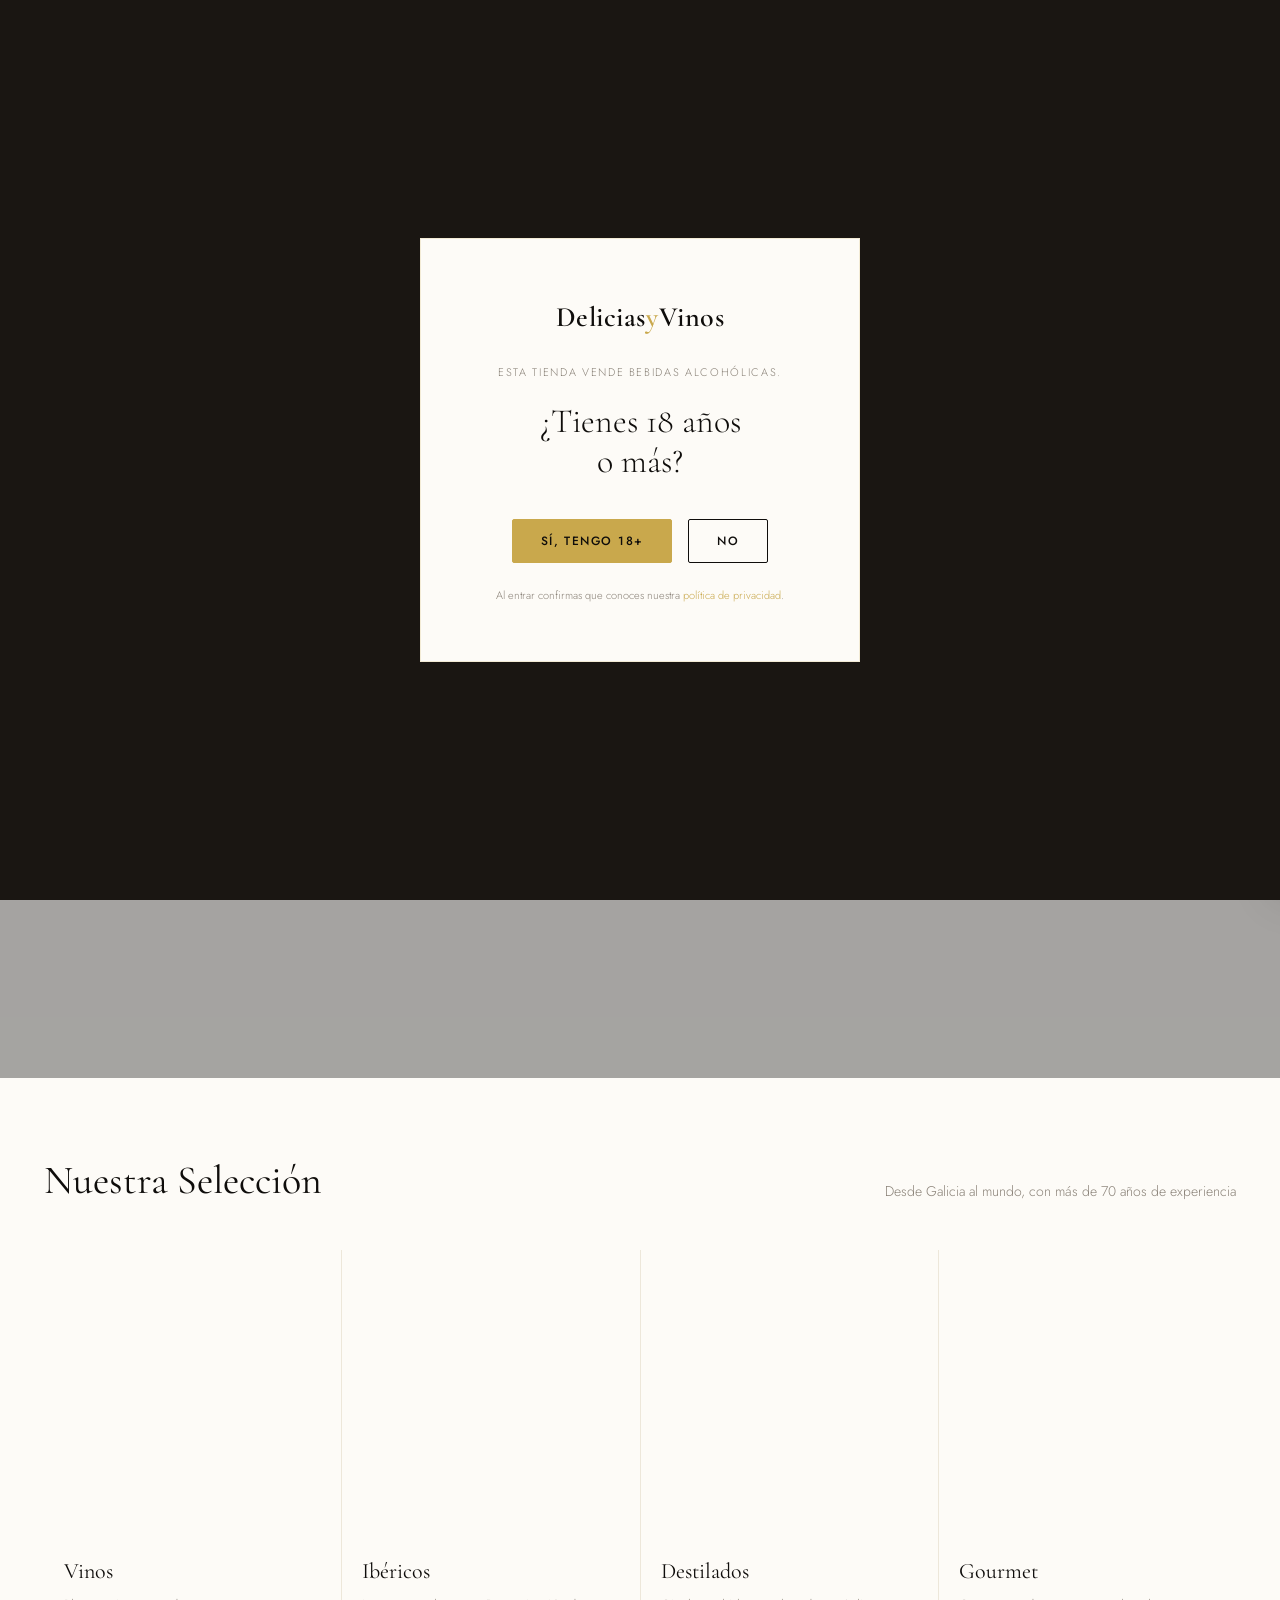
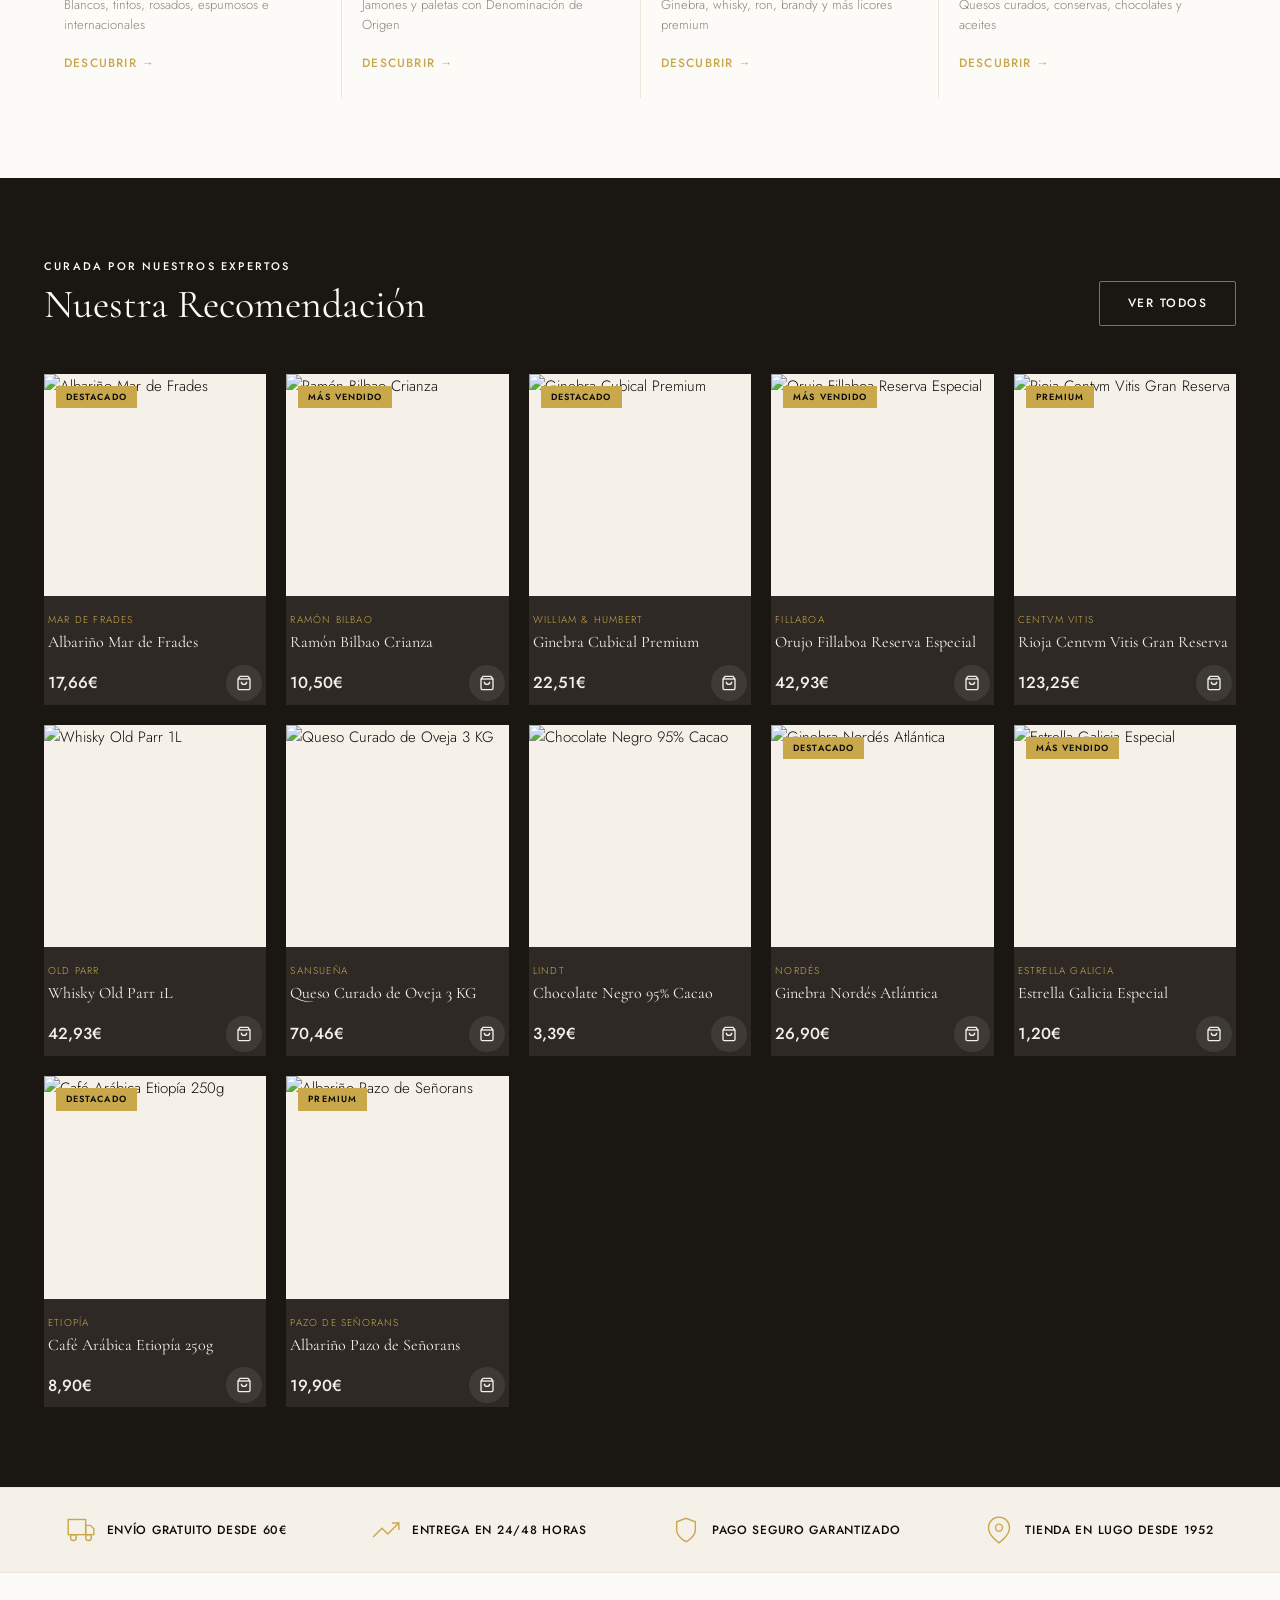
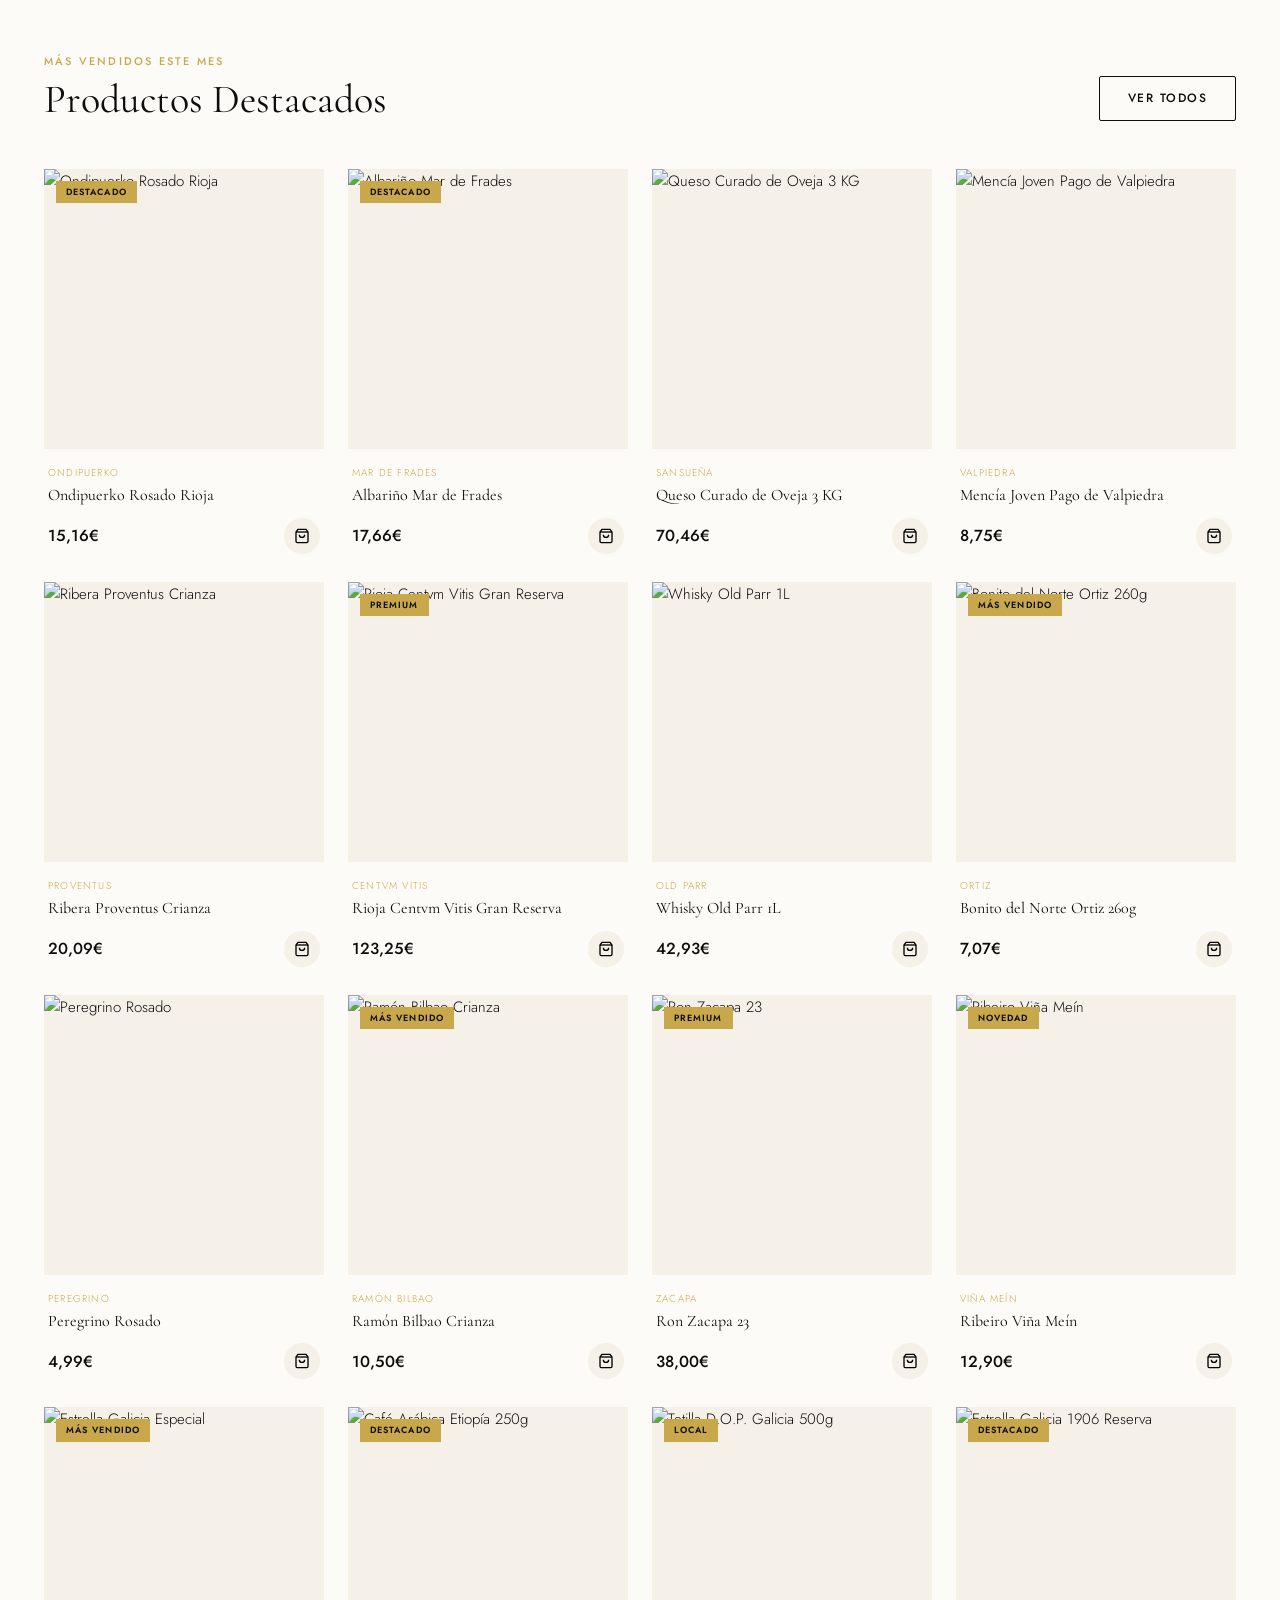
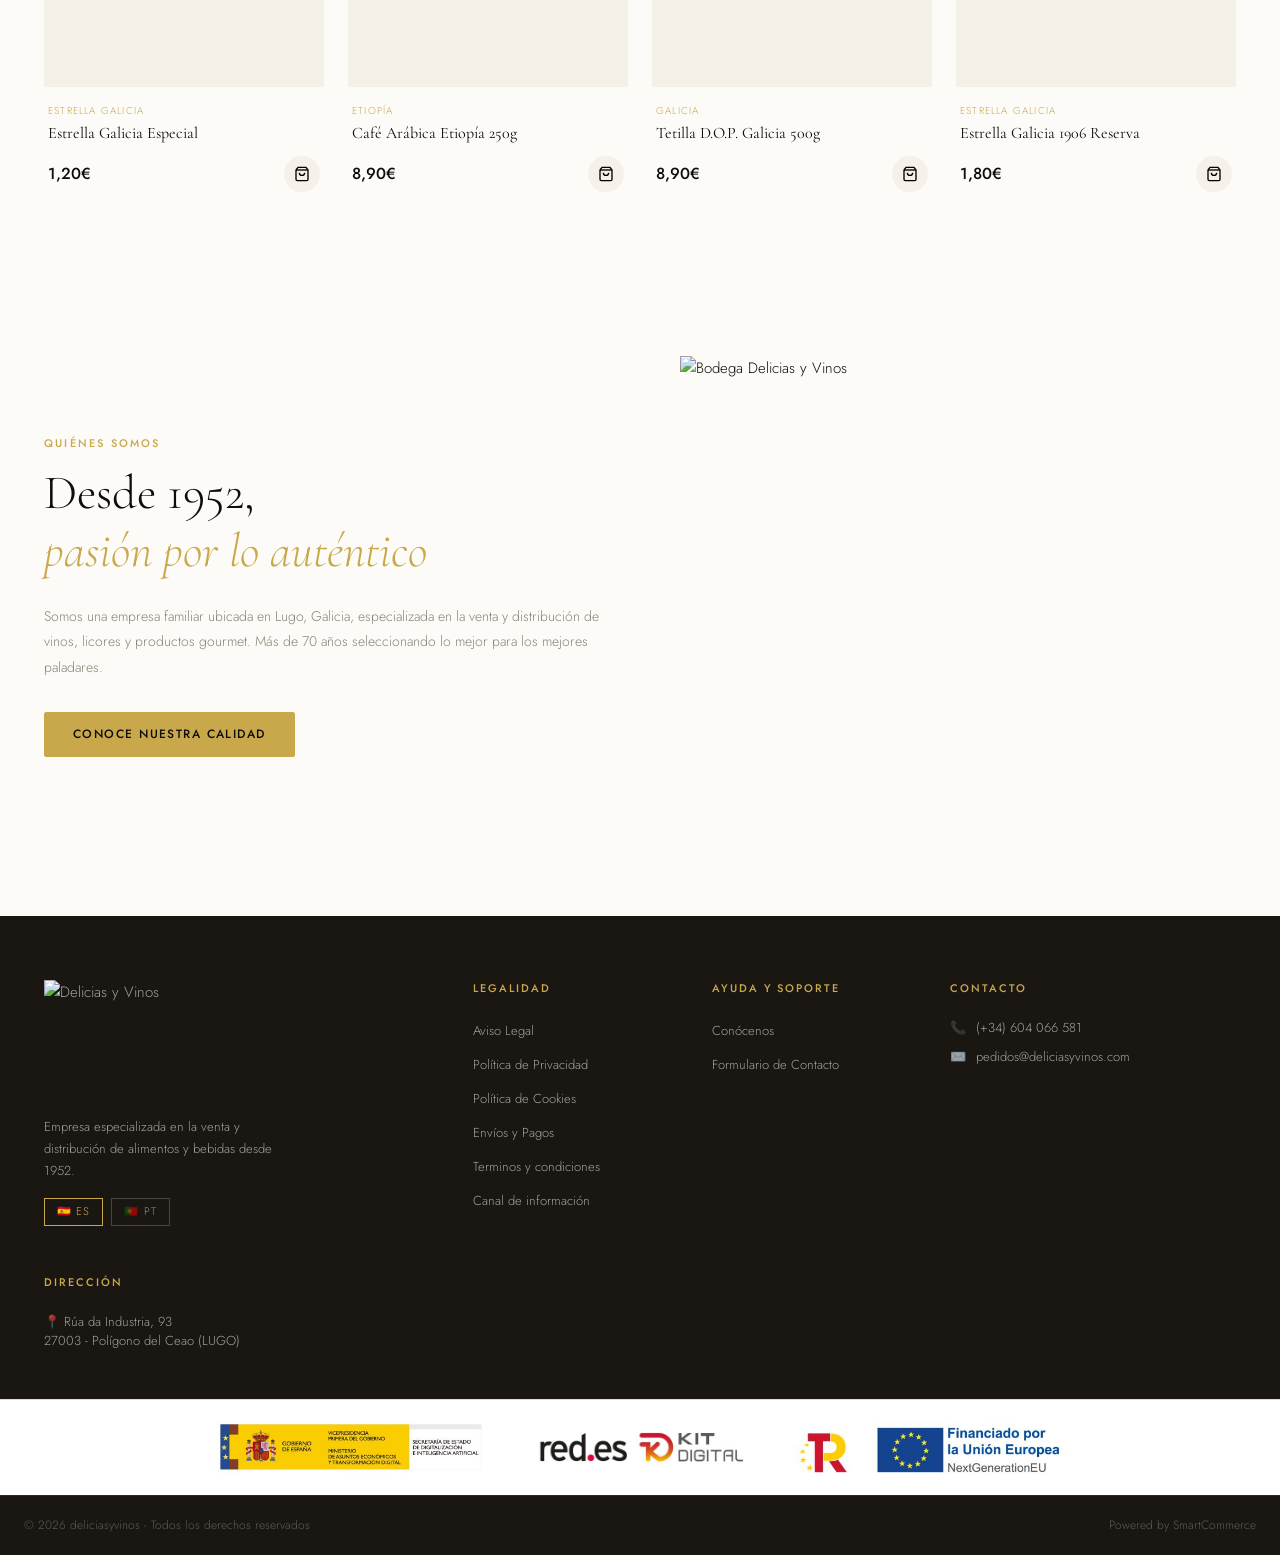
==== index.html @ f9b45fdc "nova imagem hero" ====
<!DOCTYPE html>
<html lang="es">
<head>
  <meta charset="UTF-8" />
  <meta name="viewport" content="width=device-width, initial-scale=1.0" />
  <title>Delicias y Vinos</title>
  <link rel="stylesheet" href="css/style.css?v=6" />
  <link href="https://fonts.googleapis.com/css2?family=Cormorant+Garamond:ital,wght@0,300;0,400;0,600;1,300;1,400&family=Jost:wght@300;400;500&display=swap" rel="stylesheet" />
</head>
<body>
  <h1>A carregar...</h1>
  <script src="js/data.js"></script>
  <script src="js/cart.js"></script>
  <script src="js/main.js"></script>
</body>
</html>
<!DOCTYPE html>
<html lang="es">
<head>
  <meta charset="UTF-8" />
  <meta name="viewport" content="width=device-width, initial-scale=1.0" />
  <title>Delicias y Vinos — Vinos, Licores y Gourmet desde 1952</title>
  <link rel="stylesheet" href="css/style.css?v=6" />
  <link rel="preconnect" href="https://fonts.googleapis.com" />
  <link href="https://fonts.googleapis.com/css2?family=Cormorant+Garamond:ital,wght@0,300;0,400;0,600;1,300;1,400&family=Jost:wght@300;400;500&display=swap" rel="stylesheet" />
</head>
<body>

  <!-- AGE MODAL -->
  <div id="age-modal" class="age-modal">
    <div class="age-modal__backdrop"></div>
    <div class="age-modal__box">
      <div class="age-modal__logo">
        <span class="logo-text">Delicias<em>y</em>Vinos</span>
      </div>
      <p class="age-modal__tagline">Esta tienda vende bebidas alcohólicas.</p>
      <h2 class="age-modal__title">¿Tienes 18 años<br/>o más?</h2>
      <div class="age-modal__actions">
        <button onclick="closeAgeModal()" class="btn btn--gold">Sí, tengo 18+</button>
        <button onclick="denyAge()" class="btn btn--outline">No</button>
      </div>
      <p class="age-modal__legal">Al entrar confirmas que conoces nuestra <a href="#">política de privacidad</a>.</p>
    </div>
  </div>

  <!-- HEADER -->
  <header class="header" id="header">
    <div class="header__top">
      <span>+34 982 550 543</span>
      <span>Envío gratuito desde 60€ · Entrega en 24/48h</span>
      <span><a href="mailto:pedidos@deliciasyvinos.com">pedidos@deliciasyvinos.com</a></span>
    </div>
    <div class="header__main">
      <button class="hamburger" id="hamburger"><span></span><span></span><span></span></button>
      <a href="index.html" class="header__logo"><img src="https://www.deliciasyvinos.com/themes/deliciasyvinos/_img/logo.png" alt="Delicias y Vinos" style="height:60px;width:auto;"/></a>
      <nav class="header__nav" id="main-nav">
        <ul class="nav__list">
          <li class="nav__item has-dropdown">
            <a href="categoria.html?cat=vinos" class="nav__link">Vinos <span class="arrow">▾</span></a>
            <div class="dropdown">
              <div class="dropdown__col">
                <h4>Blancos</h4>
                <a href="categoria.html?cat=albarino">Albariño</a>
                <a href="categoria.html?cat=godello">Godello</a>
                <a href="categoria.html?cat=ribeiro">Ribeiro</a>
                <a href="categoria.html?cat=verdejo">Verdejo</a>
              </div>
              <div class="dropdown__col">
                <h4>Tintos</h4>
                <a href="categoria.html?cat=rioja">Rioja</a>
                <a href="categoria.html?cat=ribera">Ribera del Duero</a>
                <a href="categoria.html?cat=mencia">Mencía</a>
              </div>
              <div class="dropdown__col">
                <h4>Otros</h4>
                <a href="categoria.html?cat=rosado">Rosado</a>
                <a href="categoria.html?cat=espumoso">Espumoso / Cava</a>
              </div>
            </div>
          </li>
          <li class="nav__item has-dropdown">
            <a href="categoria.html?cat=destilados" class="nav__link">Destilados <span class="arrow">▾</span></a>
            <div class="dropdown">
              <div class="dropdown__col">
                <h4>Categorías</h4>
                <a href="categoria.html?cat=ginebra">Ginebra</a>
                <a href="categoria.html?cat=whisky">Whisky</a>
                <a href="categoria.html?cat=ron">Ron</a>
                <a href="categoria.html?cat=brandy">Brandy</a>
                <a href="categoria.html?cat=orujo">Orujo</a>
              </div>
            </div>
          </li>
          <li class="nav__item has-dropdown">
            <a href="categoria.html?cat=gourmet" class="nav__link">Gourmet <span class="arrow">▾</span></a>
            <div class="dropdown">
              <div class="dropdown__col">
                <h4>Ibéricos</h4>
                <a href="categoria.html?cat=jamon">Jamones</a>
                <a href="categoria.html?cat=embutidos">Embutidos</a>
              </div>
              <div class="dropdown__col">
                <h4>Otros</h4>
                <a href="categoria.html?cat=conservas">Conservas</a>
                <a href="categoria.html?cat=quesos">Quesos</a>
                <a href="categoria.html?cat=chocolates">Chocolates</a>
              </div>
            </div>
          </li>
          <li class="nav__item"><a href="categoria.html?cat=dulce" class="nav__link">Dulce</a></li>
          <li class="nav__item"><a href="categoria.html?cat=cerveza" class="nav__link">Cerveza</a></li>
          <li class="nav__item"><a href="categoria.html?cat=infusiones" class="nav__link">Infusiones</a></li>
        </ul>
      </nav>
      <a href="https://www.deliciasyvinos.com/calidad.htm" class="btn btn--outline-light" style="font-size:11px;letter-spacing:0.15em;padding:8px 20px;margin-right:8px;">CALIDAD</a>
      <div class="header__actions">
        <button class="icon-btn" id="search-toggle">
          <svg width="18" height="18" viewBox="0 0 24 24" fill="none" stroke="currentColor" stroke-width="1.5"><circle cx="11" cy="11" r="8"/><path d="m21 21-4.35-4.35"/></svg>
        </button>
        <a href="login.html" class="icon-btn">
          <svg width="18" height="18" viewBox="0 0 24 24" fill="none" stroke="currentColor" stroke-width="1.5"><path d="M20 21v-2a4 4 0 00-4-4H8a4 4 0 00-4 4v2"/><circle cx="12" cy="7" r="4"/></svg>
        </a>
        <button class="icon-btn" id="cart-toggle">
          <svg width="18" height="18" viewBox="0 0 24 24" fill="none" stroke="currentColor" stroke-width="1.5"><path d="M6 2L3 6v14a2 2 0 002 2h14a2 2 0 002-2V6l-3-4z"/><line x1="3" y1="6" x2="21" y2="6"/><path d="M16 10a4 4 0 01-8 0"/></svg>
          <span class="cart-count" id="cart-count">0</span>
        </button>
      </div>
    </div>
    <div class="search-bar" id="search-bar">
      <input type="text" placeholder="Buscar vinos, licores, gourmet..."/>
      <button>Buscar</button>
    </div>
  </header>

  <!-- CART DRAWER -->
  <div class="cart-overlay" id="cart-overlay" onclick="toggleCart()"></div>
  <aside class="cart-drawer" id="cart-drawer">
    <div class="cart-drawer__header">
      <h3>Tu Cesta</h3>
      <button onclick="toggleCart()" class="cart-drawer__close">✕</button>
    </div>
    <div class="cart-drawer__items" id="cart-items">
      <p class="cart-empty">Tu cesta está vacía.</p>
    </div>
    <div class="cart-drawer__footer" id="cart-footer" style="display:none">
      <div class="cart-total">
        <span>Total</span>
        <span id="cart-total-price">0,00€</span>
      </div>
      <a href="#" class="btn btn--gold btn--full">Finalizar Compra</a>
    </div>
  </aside>

  <main>
    <!-- HERO -->
    <section class="hero" style="height:100vh;min-height:600px;margin-top:var(--header-h);position:relative;overflow:hidden;">
      <div style="position:absolute;inset:0;background:url('https://images.unsplash.com/photo-1510812431401-41d2bd2722f3?w=1600&q=90') center/cover no-repeat;"></div>
      <div style="position:absolute;inset:0;background:rgba(0,0,0,0.35);"></div>
    </section>

    <!-- CATEGORIAS -->
    <section class="categories section">
      <div class="container">
        <div class="section-header">
          <h2 class="section-title">Nuestra Selección</h2>
          <p class="section-sub">Desde Galicia al mundo, con más de 70 años de experiencia</p>
        </div>
        <div class="categories__grid">
          <a href="categoria.html?cat=vinos" class="cat-card">
            <div class="cat-card__img" style="background-image:url('https://images.unsplash.com/photo-1474722883778-792e7990302f?w=600&q=80')"></div>
            <div class="cat-card__body"><h3>Vinos</h3><p>Blancos, tintos, rosados, espumosos e internacionales</p><span class="cat-card__link">Descubrir →</span></div>
          </a>
          <a href="categoria.html?cat=gourmet" class="cat-card">
            <div class="cat-card__img" style="background-image:url('https://images.unsplash.com/photo-1626806819282-2c1dc01a5e0c?w=600&q=80')"></div>
            <div class="cat-card__body"><h3>Ibéricos</h3><p>Jamones y paletas con Denominación de Origen</p><span class="cat-card__link">Descubrir →</span></div>
          </a>
          <a href="categoria.html?cat=destilados" class="cat-card">
            <div class="cat-card__img" style="background-image:url('https://images.unsplash.com/photo-1527281400683-1aae777175f8?w=600&q=80')"></div>
            <div class="cat-card__body"><h3>Destilados</h3><p>Ginebra, whisky, ron, brandy y más licores premium</p><span class="cat-card__link">Descubrir →</span></div>
          </a>
          <a href="categoria.html?cat=gourmet" class="cat-card">
            <div class="cat-card__img" style="background-image:url('https://images.unsplash.com/photo-1486297678162-eb2a19b0a32d?w=600&q=80')"></div>
            <div class="cat-card__body"><h3>Gourmet</h3><p>Quesos curados, conservas, chocolates y aceites</p><span class="cat-card__link">Descubrir →</span></div>
          </a>
        </div>
      </div>
    </section>

    <!-- RECOMENDACIONES -->
    <section class="products-section section section--dark">
      <div class="container">
        <div class="section-header section-header--light">
          <div class="section-header__left">
            <span class="section-eyebrow">Curada por nuestros expertos</span>
            <h2 class="section-title">Nuestra Recomendación</h2>
          </div>
          <a href="categoria.html?cat=vinos" class="btn btn--outline-light">Ver todos</a>
        </div>
        <div class="products__carousel" id="featured-carousel"></div>
      </div>
    </section>

    <!-- BANNER -->
    <section class="banner-strip">
      <div class="banner-strip__item">
        <svg width="28" height="28" viewBox="0 0 24 24" fill="none" stroke="currentColor" stroke-width="1.2"><rect x="1" y="3" width="15" height="13"/><path d="M16 8h4l3 3v5h-7V8z"/><circle cx="5.5" cy="18.5" r="2.5"/><circle cx="18.5" cy="18.5" r="2.5"/></svg>
        <span>Envío gratuito desde 60€</span>
      </div>
      <div class="banner-strip__item">
        <svg width="28" height="28" viewBox="0 0 24 24" fill="none" stroke="currentColor" stroke-width="1.2"><polyline points="23 6 13.5 15.5 8.5 10.5 1 18"/><polyline points="17 6 23 6 23 12"/></svg>
        <span>Entrega en 24/48 horas</span>
      </div>
      <div class="banner-strip__item">
        <svg width="28" height="28" viewBox="0 0 24 24" fill="none" stroke="currentColor" stroke-width="1.2"><path d="M12 22s8-4 8-10V5l-8-3-8 3v7c0 6 8 10 8 10z"/></svg>
        <span>Pago seguro garantizado</span>
      </div>
      <div class="banner-strip__item">
        <svg width="28" height="28" viewBox="0 0 24 24" fill="none" stroke="currentColor" stroke-width="1.2"><path d="M21 10c0 7-9 13-9 13s-9-6-9-13a9 9 0 0118 0z"/><circle cx="12" cy="10" r="3"/></svg>
        <span>Tienda en Lugo desde 1952</span>
      </div>
    </section>

    <!-- DESTACADOS -->
    <section class="products-section section">
      <div class="container">
        <div class="section-header">
          <div class="section-header__left">
            <span class="section-eyebrow">Más vendidos este mes</span>
            <h2 class="section-title">Productos Destacados</h2>
          </div>
          <a href="categoria.html?cat=vinos" class="btn btn--outline">Ver todos</a>
        </div>
        <div class="products__grid" id="highlighted-grid"></div>
      </div>
    </section>

    <!-- SOBRE NOS -->
    <section class="about-strip section">
      <div class="container about-strip__inner">
        <div class="about-strip__text">
          <span class="section-eyebrow">Quiénes somos</span>
          <h2>Desde 1952,<br/><em>pasión por lo auténtico</em></h2>
          <p>Somos una empresa familiar ubicada en Lugo, Galicia, especializada en la venta y distribución de vinos, licores y productos gourmet. Más de 70 años seleccionando lo mejor para los mejores paladares.</p>
          <a href="#" class="btn btn--gold">Conoce nuestra calidad</a>
        </div>
        <div class="about-strip__image">
          <img src="https://images.unsplash.com/photo-1556742502-ec7c0e9f34b1?w=700&q=80" alt="Bodega Delicias y Vinos" loading="lazy"/>
        </div>
      </div>
    </section>
  </main>

  <!-- FOOTER -->
  <footer class="footer">
    <div class="container footer__grid">
      <div class="footer__brand">
        <img src="https://www.deliciasyvinos.com/themes/deliciasyvinos/_img/logo.png" alt="Delicias y Vinos" style="height:120px;width:auto;margin-bottom:12px;"/>
        <p>Empresa especializada en la venta y distribución de alimentos y bebidas desde 1952.</p>
        <div class="footer__langs" style="margin-top:16px;">
          <a href="#" class="lang-btn active">🇪🇸 ES</a>
          <a href="#" class="lang-btn">🇵🇹 PT</a>
        </div>
      </div>
      <div class="footer__col">
        <h4>Legalidad</h4>
        <ul>
          <li><a href="https://www.deliciasyvinos.com/aviso-legal.htm">Aviso Legal</a></li>
          <li><a href="https://www.deliciasyvinos.com/privacidad.htm">Política de Privacidad</a></li>
          <li><a href="https://www.deliciasyvinos.com/cookies.htm">Política de Cookies</a></li>
          <li><a href="https://www.deliciasyvinos.com/contacto.htm">Envíos y Pagos</a></li>
          <li><a href="https://www.deliciasyvinos.com/terminos-y-condiciones.htm">Terminos y condiciones</a></li>
          <li><a href="https://www.deliciasyvinos.com/terminos-y-condiciones.htm">Canal de información</a></li>
        </ul>
      </div>
      <div class="footer__col">
        <h4>Ayuda y soporte</h4>
        <ul>
          <li><a href="https://www.deliciasyvinos.com/quienes-somos.htm">Conócenos</a></li>
          <li><a href="https://www.deliciasyvinos.com/contacto.htm">Formulario de Contacto</a></li>
        </ul>
      </div>
      <div class="footer__col">
        <h4>Contacto</h4>
        <ul class="footer__contact">
          <li>📞 <a href="tel:+34604066581">(+34) 604 066 581</a></li>
          <li>✉️ <a href="mailto:pedidos@deliciasyvinos.com">pedidos@deliciasyvinos.com</a></li>
        </ul>
      </div>
      <div class="footer__col">
        <h4>Dirección</h4>
        <ul class="footer__contact">
          <li>📍 Rúa da Industria, 93<br/>27003 - Polígono del Ceao (LUGO)</li>
        </ul>
      </div>
    </div>
            <div style="background:#fff;padding:20px 48px;display:flex;justify-content:center;align-items:center;gap:40px;flex-wrap:wrap;border-top:1px solid #ddd;">
      <img src="img/gobierno.png" alt="Gobierno de España" style="height:55px;width:auto;"/>
      <img src="img/kitdigital.png" alt="Kit Digital" style="height:45px;width:auto;"/>
      <img src="img/nextgen.png" alt="NextGenerationEU" style="height:55px;width:auto;"/>
    </div>
    <div class="footer__bottom">
      <p>© 2026 deliciasyvinos - Todos los derechos reservados</p>
      <p>Powered by SmartCommerce</p>
    </div>
  </footer>

  <script src="js/data.js"></script>
  <script src="js/cart.js"></script>
  <script src="js/main.js"></script>
</body>
</html>
---- css/style.css ----
/* ============================================================
   STYLE.CSS — Delicias y Vinos · Nuevo Diseño
   Paleta: crema / negro profundo / dorado
   Tipografía: Cormorant Garamond (display) + Jost (body)
   ============================================================ */

:root {
  --gold:        #C9A84C;
  --gold-light:  #E2C97E;
  --gold-dark:   #9B7B2A;
  --black:       #0F0D0B;
  --dark:        #1A1612;
  --mid:         #2E2925;
  --cream:       #F5F0E8;
  --cream-dark:  #EDE7DA;
  --white:       #FDFBF7;
  --gray:        #8A8278;
  --border:      rgba(201,168,76,0.2);
  --font-display: 'Cormorant Garamond', Georgia, serif;
  --font-body:    'Jost', sans-serif;
  --transition: 0.3s cubic-bezier(.4,0,.2,1);
  --radius: 2px;
  --header-h: 130px;
}
*, *::before, *::after { box-sizing: border-box; margin: 0; padding: 0; }
html { scroll-behavior: smooth; }
body { font-family: var(--font-body); background: var(--white); color: var(--black); font-size: 15px; line-height: 1.6; font-weight: 300; }
img { max-width: 100%; display: block; }
a { color: inherit; text-decoration: none; }
ul { list-style: none; }
button { cursor: pointer; border: none; background: none; font-family: inherit; }
input, select { font-family: inherit; }
.no-scroll { overflow: hidden; }
.container { max-width: 1240px; margin: 0 auto; padding: 0 24px; }
.btn { display: inline-flex; align-items: center; justify-content: center; gap: 8px; padding: 12px 28px; font-family: var(--font-body); font-size: 12px; font-weight: 500; letter-spacing: 0.12em; text-transform: uppercase; transition: var(--transition); border: 1px solid transparent; border-radius: var(--radius); }
.btn--gold { background: var(--gold); color: var(--black); border-color: var(--gold); }
.btn--gold:hover { background: var(--gold-dark); border-color: var(--gold-dark); }
.btn--outline { background: transparent; color: var(--black); border-color: var(--black); }
.btn--outline:hover { background: var(--black); color: var(--white); }
.btn--outline-light { background: transparent; color: var(--white); border-color: rgba(255,255,255,0.4); }
.btn--outline-light:hover { background: var(--white); color: var(--black); }
.btn--full { width: 100%; }
.section { padding: 80px 0; }
.section--dark { background: var(--dark); }
.section-header { display: flex; justify-content: space-between; align-items: flex-end; margin-bottom: 48px; }
.section-header--light .section-title, .section-header--light .section-eyebrow { color: var(--white); }
.section-header__left { display: flex; flex-direction: column; gap: 6px; }
.section-eyebrow { font-size: 11px; letter-spacing: 0.2em; text-transform: uppercase; color: var(--gold); font-weight: 500; }
.section-title { font-family: var(--font-display); font-size: clamp(28px, 4vw, 40px); font-weight: 400; line-height: 1.1; }
.section-sub { color: var(--gray); font-size: 14px; margin-top: 8px; }
.logo-text { font-family: var(--font-display); font-size: 22px; font-weight: 600; letter-spacing: 0.02em; color: var(--black); }
.logo-text em { color: var(--gold); font-style: normal; }
.logo-text--footer { color: var(--cream); font-size: 20px; }
.header { position: fixed; top: 0; left: 0; width: 100%; z-index: 1000; background: var(--dark); border-bottom: 1px solid rgba(255,255,255,0.1); transition: box-shadow var(--transition); }
.header.scrolled { box-shadow: 0 4px 30px rgba(0,0,0,0.1); }
.header__top { background: var(--dark); color: rgba(255,255,255,0.65); font-size: 11px; letter-spacing: 0.06em; display: flex; justify-content: space-between; align-items: center; padding: 8px 24px; gap: 16px; }
.header__top a { color: inherit; }
.header__top a:hover { color: var(--gold); }
.header__main { display: flex; align-items: center; padding: 0 24px; height: 72px; gap: 32px; }
.header__logo { font-family: var(--font-display); font-size: 24px; font-weight: 600; white-space: nowrap; flex-shrink: 0; }
.header__logo em { color: var(--gold); font-style: normal; }
.header__nav { flex: 1; }
.nav__list { display: flex; gap: 4px; align-items: center; }
.nav__item { position: relative; }
.nav__link { display: block; padding: 8px 14px; font-size: 12px; font-weight: 500; letter-spacing: 0.1em; text-transform: uppercase; color: var(--dark); transition: color var(--transition); }
.nav__link:hover, .nav__link--highlight { color: var(--gold); }
.arrow { font-size: 9px; opacity: 0.6; margin-left: 2px; }
.dropdown { position: absolute; top: 100%; left: 0; background: var(--white); border: 1px solid var(--border); box-shadow: 0 20px 60px rgba(0,0,0,0.12); padding: 28px 32px; gap: 40px; display: flex; opacity: 0; pointer-events: none; transform: translateY(8px); transition: opacity var(--transition), transform var(--transition); min-width: 400px; z-index: 100; }
.nav__item.has-dropdown:hover .dropdown { opacity: 1; pointer-events: all; transform: translateY(0); }
.dropdown__col h4 { font-size: 10px; letter-spacing: 0.18em; text-transform: uppercase; color: var(--gold); margin-bottom: 12px; font-weight: 500; }
.dropdown__col a { display: block; font-size: 13px; color: var(--gray); padding: 5px 0; transition: color var(--transition); }
.dropdown__col a:hover { color: var(--black); }
.header__actions { display: flex; gap: 8px; align-items: center; margin-left: auto; }
.icon-btn { display: flex; align-items: center; justify-content: center; width: 40px; height: 40px; border-radius: 50%; transition: background var(--transition); position: relative; }
.icon-btn:hover { background: var(--cream); }
.cart-count { position: absolute; top: 4px; right: 4px; background: var(--gold); color: var(--black); font-size: 9px; font-weight: 700; width: 16px; height: 16px; border-radius: 50%; display: flex; align-items: center; justify-content: center; }
.hamburger { display: none; flex-direction: column; gap: 5px; width: 28px; padding: 4px 0; }
.hamburger span { display: block; height: 1.5px; background: var(--black); transition: var(--transition); border-radius: 2px; }
.hamburger.active span:nth-child(1) { transform: translateY(6.5px) rotate(45deg); }
.hamburger.active span:nth-child(2) { opacity: 0; }
.hamburger.active span:nth-child(3) { transform: translateY(-6.5px) rotate(-45deg); }
.search-bar { height: 0; overflow: hidden; transition: height var(--transition); display: flex; align-items: center; background: var(--cream); }
.search-bar.open { height: 56px; border-top: 1px solid var(--border); }
.search-bar input { flex: 1; border: none; background: none; padding: 0 24px; font-family: var(--font-body); font-size: 14px; outline: none; color: var(--black); }
.search-bar button { padding: 0 24px; height: 56px; font-size: 12px; letter-spacing: 0.1em; text-transform: uppercase; font-weight: 500; color: var(--gold); }
.cart-overlay { position: fixed; inset: 0; background: rgba(0,0,0,0.4); z-index: 1100; opacity: 0; pointer-events: none; transition: opacity var(--transition); }
.cart-overlay.show { opacity: 1; pointer-events: all; }
.cart-drawer { position: fixed; top: 0; right: 0; width: 380px; height: 100vh; background: var(--white); z-index: 1200; display: flex; flex-direction: column; transform: translateX(100%); transition: transform 0.4s cubic-bezier(.4,0,.2,1); box-shadow: -10px 0 40px rgba(0,0,0,0.1); }
.cart-drawer.open { transform: none; }
.cart-drawer__header { display: flex; justify-content: space-between; align-items: center; padding: 24px 28px; border-bottom: 1px solid var(--border); }
.cart-drawer__header h3 { font-family: var(--font-display); font-size: 20px; font-weight: 400; }
.cart-drawer__close { font-size: 18px; color: var(--gray); }
.cart-drawer__items { flex: 1; overflow-y: auto; padding: 24px 28px; display: flex; flex-direction: column; gap: 20px; }
.cart-empty { color: var(--gray); font-size: 14px; text-align: center; margin-top: 40px; }
.cart-item { display: flex; gap: 16px; align-items: flex-start; }
.cart-item__img { width: 70px; height: 70px; object-fit: cover; border-radius: var(--radius); flex-shrink: 0; }
.cart-item__info { flex: 1; }
.cart-item__name { font-size: 13px; line-height: 1.4; margin-bottom: 4px; }
.cart-item__price { font-size: 13px; color: var(--gold); margin-bottom: 8px; }
.cart-item__qty { display: flex; align-items: center; gap: 12px; font-size: 13px; }
.cart-item__qty button { width: 24px; height: 24px; border: 1px solid var(--border); display: flex; align-items: center; justify-content: center; }
.cart-item__remove { font-size: 13px; color: var(--gray); padding: 4px; }
.cart-drawer__footer { padding: 24px 28px; border-top: 1px solid var(--border); display: flex; flex-direction: column; gap: 12px; }
.cart-total { display: flex; justify-content: space-between; font-size: 14px; font-weight: 500; margin-bottom: 4px; }
.cart-notif { position: fixed; bottom: 28px; left: 50%; transform: translateX(-50%) translateY(80px); background: var(--dark); color: var(--white); padding: 12px 24px; border-radius: 24px; font-size: 13px; opacity: 0; transition: all 0.3s ease; z-index: 2000; white-space: nowrap; }
.cart-notif.show { opacity: 1; transform: translateX(-50%) translateY(0); }
.age-modal { position: fixed; inset: 0; z-index: 9999; display: flex; align-items: center; justify-content: center; }
.age-modal__backdrop { position: absolute; inset: 0; background: var(--dark); }
.age-modal__box { position: relative; background: var(--white); padding: 56px 48px; max-width: 440px; width: 90%; text-align: center; border: 1px solid var(--border); }
.age-modal__logo { margin-bottom: 24px; }
.age-modal__logo .logo-text { font-size: 28px; }
.age-modal__tagline { font-size: 11px; letter-spacing: 0.15em; text-transform: uppercase; color: var(--gray); margin-bottom: 20px; }
.age-modal__title { font-family: var(--font-display); font-size: 34px; font-weight: 300; line-height: 1.2; margin-bottom: 36px; }
.age-modal__actions { display: flex; gap: 16px; justify-content: center; margin-bottom: 24px; }
.age-modal__legal { font-size: 11px; color: var(--gray); }
.age-modal__legal a { color: var(--gold); }
.age-modal.fade-out { animation: fadeOut 0.4s ease forwards; }
@keyframes fadeOut { to { opacity: 0; } }
.hero { position: relative; height: 100vh; min-height: 600px; margin-top: var(--header-h); overflow: hidden; }
.hero__slides { position: absolute; inset: 0; }
.hero__slide { position: absolute; inset: 0; opacity: 0; transition: opacity 0.9s ease; background: var(--bg) center/cover no-repeat; }
.hero__slide::after { content: ''; position: absolute; inset: 0; background: linear-gradient(105deg, rgba(10,8,6,0.72) 0%, rgba(10,8,6,0.2) 65%, transparent 100%); }
.hero__slide.active { opacity: 1; }
.hero__content { position: relative; z-index: 2; height: 100%; display: flex; flex-direction: column; justify-content: center; padding: 0 10% 80px; animation: heroIn 0.8s ease both; }
@keyframes heroIn { from { opacity: 0; transform: translateY(20px); } to { opacity: 1; transform: none; } }
.hero__eyebrow { font-size: 11px; letter-spacing: 0.25em; text-transform: uppercase; color: var(--gold); margin-bottom: 20px; }
.hero__title { font-family: var(--font-display); font-size: clamp(48px, 7vw, 88px); font-weight: 300; color: var(--white); line-height: 1.05; margin-bottom: 24px; }
.hero__title em { color: var(--gold-light); font-style: italic; }
.hero__sub { font-size: 15px; color: rgba(255,255,255,0.75); max-width: 480px; margin-bottom: 36px; line-height: 1.7; }
.hero__controls { position: absolute; bottom: 36px; left: 50%; transform: translateX(-50%); z-index: 10; display: flex; align-items: center; gap: 20px; }
.hero__prev, .hero__next { color: rgba(255,255,255,0.5); font-size: 18px; width: 40px; height: 40px; display: flex; align-items: center; justify-content: center; border: 1px solid rgba(255,255,255,0.2); border-radius: 50%; transition: var(--transition); }
.hero__prev:hover, .hero__next:hover { color: var(--white); border-color: var(--white); }
.hero__dots { display: flex; gap: 8px; }
.hero__dot { width: 6px; height: 6px; border-radius: 50%; background: rgba(255,255,255,0.3); transition: var(--transition); }
.hero__dot.active { background: var(--gold); transform: scale(1.4); }
.categories__grid { display: grid; grid-template-columns: repeat(4, 1fr); gap: 1px; background: var(--cream-dark); }
.cat-card { position: relative; overflow: hidden; background: var(--white); display: block; }
.cat-card__img { height: 280px; background-size: cover; background-position: center; transition: transform 0.6s cubic-bezier(.4,0,.2,1); }
.cat-card:hover .cat-card__img { transform: scale(1.04); }
.cat-card__body { padding: 24px 20px; }
.cat-card__body h3 { font-family: var(--font-display); font-size: 22px; font-weight: 400; margin-bottom: 6px; }
.cat-card__body p { font-size: 13px; color: var(--gray); line-height: 1.5; margin-bottom: 16px; }
.cat-card__link { font-size: 12px; letter-spacing: 0.1em; text-transform: uppercase; color: var(--gold); font-weight: 500; }
.products__grid { display: grid; grid-template-columns: repeat(4, 1fr); gap: 24px; }
.products__carousel { display: grid; grid-template-columns: repeat(5, 1fr); gap: 20px; }
.product-card { position: relative; background: var(--white); transition: transform var(--transition); }
.product-card:hover { transform: translateY(-4px); }
.product-badge { position: absolute; top: 12px; left: 12px; z-index: 2; background: var(--gold); color: var(--black); font-size: 9px; letter-spacing: 0.12em; text-transform: uppercase; padding: 4px 10px; font-weight: 600; }
.product-card__img-wrap { display: block; position: relative; overflow: hidden; aspect-ratio: 1; background: var(--cream); }
.product-card__img-wrap img { width: 100%; height: 100%; object-fit: cover; transition: transform 0.5s ease; }
.product-card:hover .product-card__img-wrap img { transform: scale(1.04); }
.product-card__overlay { position: absolute; inset: 0; background: rgba(15,13,11,0.5); display: flex; align-items: flex-end; justify-content: center; padding-bottom: 20px; opacity: 0; transition: opacity var(--transition); }
.product-card:hover .product-card__overlay { opacity: 1; }
.product-card__quick-add { background: var(--gold); color: var(--black); font-size: 11px; letter-spacing: 0.1em; text-transform: uppercase; padding: 10px 20px; font-weight: 500; font-family: var(--font-body); }
.product-card__info { padding: 16px 4px 4px; }
.product-card__sub { font-size: 10px; letter-spacing: 0.12em; text-transform: uppercase; color: var(--gold); margin-bottom: 4px; }
.product-card__name { font-family: var(--font-display); font-size: 16px; font-weight: 400; line-height: 1.3; margin-bottom: 12px; }
.product-card__name a:hover { color: var(--gold); }
.product-card__footer { display: flex; justify-content: space-between; align-items: center; }
.product-card__price { font-size: 16px; font-weight: 500; }
.btn-add-cart { width: 36px; height: 36px; background: var(--cream); display: flex; align-items: center; justify-content: center; border-radius: 50%; transition: var(--transition); }
.btn-add-cart:hover { background: var(--gold); }
.section--dark .product-card { background: var(--mid); }
.section--dark .product-card__name a { color: var(--cream); }
.section--dark .product-card__price { color: var(--cream); }
.section--dark .btn-add-cart { background: rgba(255,255,255,0.08); color: var(--cream); }
.section--dark .btn-add-cart:hover { background: var(--gold); color: var(--black); }
.banner-strip { background: var(--cream); border-top: 1px solid var(--cream-dark); border-bottom: 1px solid var(--cream-dark); display: flex; justify-content: space-around; padding: 28px 24px; }
.banner-strip__item { display: flex; align-items: center; gap: 12px; font-size: 12px; letter-spacing: 0.06em; font-weight: 500; text-transform: uppercase; }
.banner-strip__item svg { color: var(--gold); flex-shrink: 0; }
.about-strip__inner { display: grid; grid-template-columns: 1fr 1fr; gap: 80px; align-items: center; }
.about-strip__text .section-eyebrow { display: block; margin-bottom: 12px; }
.about-strip__text h2 { font-family: var(--font-display); font-size: clamp(32px, 4vw, 48px); font-weight: 300; line-height: 1.2; margin-bottom: 24px; }
.about-strip__text h2 em { color: var(--gold); font-style: italic; }
.about-strip__text p { color: var(--gray); font-size: 14px; line-height: 1.8; margin-bottom: 32px; }
.about-strip__image img { width: 100%; height: 480px; object-fit: cover; }
.footer { background: var(--dark); color: rgba(255,255,255,0.6); padding: 64px 0 0; }
.footer__grid { display: grid; grid-template-columns: 2fr 1fr 1fr 1.5fr; gap: 48px; padding-bottom: 48px; }
.footer__brand p { font-size: 13px; line-height: 1.7; margin-top: 16px; max-width: 240px; }
.footer__col h4 { font-size: 11px; letter-spacing: 0.18em; text-transform: uppercase; color: var(--gold); margin-bottom: 20px; font-weight: 500; }
.footer__col ul { display: flex; flex-direction: column; gap: 10px; }
.footer__col a { font-size: 13px; transition: color var(--transition); }
.footer__col a:hover { color: var(--white); }
.footer__contact li { display: flex; gap: 10px; font-size: 13px; align-items: flex-start; line-height: 1.5; }
.footer__langs { display: flex; gap: 8px; margin-top: 20px; }
.lang-btn { padding: 4px 12px; font-size: 11px; letter-spacing: 0.1em; border: 1px solid rgba(255,255,255,0.2); color: rgba(255,255,255,0.5); transition: var(--transition); }
.lang-btn.active, .lang-btn:hover { border-color: var(--gold); color: var(--gold); }
.footer__bottom { border-top: 1px solid rgba(255,255,255,0.08); padding: 20px 24px; display: flex; justify-content: space-between; font-size: 12px; color: rgba(255,255,255,0.3); }
.breadcrumb { background: var(--cream); border-bottom: 1px solid var(--cream-dark); padding: 12px 0; margin-top: var(--header-h); }
.breadcrumb .container { display: flex; align-items: center; gap: 8px; font-size: 12px; color: var(--gray); }
.breadcrumb a:hover { color: var(--gold); }
.cat-page { display: grid; grid-template-columns: 240px 1fr; gap: 48px; padding: 40px 24px 80px; }
.sidebar { position: sticky; top: calc(var(--header-h) + 24px); height: fit-content; }
.sidebar__header { display: flex; justify-content: space-between; align-items: center; margin-bottom: 28px; }
.sidebar__header h3 { font-family: var(--font-display); font-size: 20px; font-weight: 400; }
.sidebar__clear { font-size: 11px; letter-spacing: 0.1em; text-transform: uppercase; color: var(--gold); }
.sidebar__group { border-top: 1px solid var(--border); padding: 24px 0; }
.sidebar__group h4 { font-size: 11px; letter-spacing: 0.15em; text-transform: uppercase; color: var(--gray); margin-bottom: 16px; font-weight: 500; }
.sidebar__options { display: flex; flex-direction: column; gap: 8px; }
.sidebar__option { display: flex; align-items: center; gap: 10px; font-size: 13px; cursor: pointer; color: var(--gray); transition: color var(--transition); }
.sidebar__option:hover, .sidebar__option.active { color: var(--black); }
.sidebar__option input { accent-color: var(--gold); }
.sidebar__select { width: 100%; padding: 10px 12px; border: 1px solid var(--border); background: var(--white); font-size: 13px; color: var(--black); outline: none; cursor: pointer; }
.price-range { display: flex; flex-direction: column; gap: 10px; }
.price-range input[type="range"] { -webkit-appearance: none; width: 100%; height: 2px; background: var(--cream-dark); outline: none; }
.price-range input[type="range"]::-webkit-slider-thumb { -webkit-appearance: none; width: 16px; height: 16px; border-radius: 50%; background: var(--gold); cursor: pointer; }
.price-range__labels { display: flex; justify-content: space-between; font-size: 12px; color: var(--gray); }
.cat-content__header { display: flex; align-items: center; gap: 16px; margin-bottom: 32px; flex-wrap: wrap; }
.cat-content__header h1 { font-family: var(--font-display); font-size: 36px; font-weight: 400; flex: 1; }
.cat-content__count { font-size: 13px; color: var(--gray); }
.filter-toggle { display: none; align-items: center; gap: 8px; padding: 10px 16px; border: 1px solid var(--border); font-size: 12px; letter-spacing: 0.1em; text-transform: uppercase; font-weight: 500; transition: var(--transition); }
.cat-empty { text-align: center; padding: 60px; color: var(--gray); font-size: 14px; }
.product-detail { display: grid; grid-template-columns: 1fr 1fr; gap: 64px; padding: 48px 24px 80px; align-items: start; }
.product-detail__gallery { position: sticky; top: calc(var(--header-h) + 24px); }
.product-detail__main-img { width: 100%; aspect-ratio: 1; object-fit: cover; background: var(--cream); }
.product-detail__bodega { font-size: 11px; letter-spacing: 0.2em; text-transform: uppercase; color: var(--gold); margin-bottom: 10px; }
.product-detail__title { font-family: var(--font-display); font-size: clamp(28px, 4vw, 44px); font-weight: 400; line-height: 1.1; margin-bottom: 20px; }
.product-detail__price { font-size: 28px; font-weight: 500; margin-bottom: 24px; }
.product-detail__desc { font-size: 14px; color: var(--gray); line-height: 1.8; margin-bottom: 28px; }
.product-detail__meta { display: flex; gap: 24px; margin-bottom: 32px; }
.meta-item { display: flex; flex-direction: column; gap: 4px; }
.meta-item span { font-size: 10px; letter-spacing: 0.15em; text-transform: uppercase; color: var(--gray); }
.meta-item strong { font-size: 14px; font-weight: 500; }
.product-detail__qty { display: flex; align-items: center; margin-bottom: 20px; border: 1px solid var(--border); width: fit-content; }
.product-detail__qty button { width: 44px; height: 44px; display: flex; align-items: center; justify-content: center; font-size: 18px; transition: background var(--transition); }
.product-detail__qty button:hover { background: var(--cream); }
.product-detail__qty span { width: 56px; text-align: center; font-size: 15px; font-weight: 500; border-left: 1px solid var(--border); border-right: 1px solid var(--border); height: 44px; display: flex; align-items: center; justify-content: center; }
.product-detail__actions { margin-bottom: 28px; }
.product-detail__trust { display: flex; gap: 20px; flex-wrap: wrap; }
.product-detail__trust span { font-size: 12px; color: var(--gray); }
@media (max-width: 1100px) { .products__grid { grid-template-columns: repeat(3, 1fr); } .products__carousel { grid-template-columns: repeat(4, 1fr); } .categories__grid { grid-template-columns: repeat(2, 1fr); } .footer__grid { grid-template-columns: 1fr 1fr; gap: 32px; } }
@media (max-width: 900px) { :root { --header-h: 112px; } .header__nav { display: none; position: fixed; top: 0; right: 0; width: 85%; max-width: 380px; height: 100vh; background: var(--white); z-index: 1500; padding: 80px 32px 40px; overflow-y: auto; transform: translateX(100%); transition: transform 0.4s ease; flex-direction: column; } .header__nav.open { display: flex; transform: none; } .nav__list { flex-direction: column; gap: 0; } .nav__link { font-size: 14px; padding: 14px 0; border-bottom: 1px solid var(--border); } .dropdown { position: static; opacity: 1; pointer-events: all; transform: none; box-shadow: none; border: none; flex-direction: column; gap: 8px; padding: 12px 0 12px 16px; min-width: 0; display: none; } .nav__item.has-dropdown:hover .dropdown { display: flex; } .hamburger { display: flex; } .header__top { display: none; } .about-strip__inner { grid-template-columns: 1fr; gap: 40px; } .cat-page { grid-template-columns: 1fr; } .sidebar { position: static; display: none; } .sidebar.open { display: block; } .filter-toggle { display: flex; } .product-detail { grid-template-columns: 1fr; gap: 32px; } .product-detail__gallery { position: static; } .banner-strip { flex-wrap: wrap; gap: 20px; } }
@media (max-width: 640px) { .products__grid { grid-template-columns: repeat(2, 1fr); gap: 16px; } .products__carousel { grid-template-columns: repeat(2, 1fr); } .categories__grid { grid-template-columns: 1fr; } .section-header { flex-direction: column; align-items: flex-start; gap: 16px; } .hero { height: 80vh; min-height: 500px; } .footer__grid { grid-template-columns: 1fr; } .cart-drawer { width: 100%; } .age-modal__box { padding: 40px 28px; } .age-modal__actions { flex-direction: column; } .age-modal__actions .btn { width: 100%; } }.header__logo img { height: 70px; width: auto; object-fit: contain; }
.nav__link { color: var(--white) !important; } .nav__link:hover { color: var(--gold) !important; } .header__main { background: var(--dark); }
.header { background: #1A1612 !important; } .header__main { background: #1A1612 !important; } .search-bar { background: #2E2925 !important; }
.header__logo img { filter: brightness(10); } .nav__link { color: rgba(255,255,255,0.85) !important; } .hamburger span { background: var(--white) !important; }
.header__logo img { filter: none !important; }

/* FORCE HEADER VISIBLE */
.header__main { display: flex !important; align-items: center !important; }
.header__logo { display: flex !important; opacity: 1 !important; visibility: visible !important; }
.header__nav { display: flex !important; position: static !important; height: auto !important; width: auto !important; background: transparent !important; padding: 0 !important; transform: none !important; overflow: visible !important; z-index: auto !important; flex: 1 !important; }
.nav__list { display: flex !important; flex-direction: row !important; gap: 4px !important; }
.hamburger { display: none !important; }

/* ICONS VISIVEIS */
.icon-btn { color: var(--white) !important; }
.icon-btn svg { stroke: var(--white) !important; }
.cart-count { background: var(--gold) !important; color: var(--black) !important; }
---- css/style.css ----
/* ============================================================
   STYLE.CSS — Delicias y Vinos · Nuevo Diseño
   Paleta: crema / negro profundo / dorado
   Tipografía: Cormorant Garamond (display) + Jost (body)
   ============================================================ */

:root {
  --gold:        #C9A84C;
  --gold-light:  #E2C97E;
  --gold-dark:   #9B7B2A;
  --black:       #0F0D0B;
  --dark:        #1A1612;
  --mid:         #2E2925;
  --cream:       #F5F0E8;
  --cream-dark:  #EDE7DA;
  --white:       #FDFBF7;
  --gray:        #8A8278;
  --border:      rgba(201,168,76,0.2);
  --font-display: 'Cormorant Garamond', Georgia, serif;
  --font-body:    'Jost', sans-serif;
  --transition: 0.3s cubic-bezier(.4,0,.2,1);
  --radius: 2px;
  --header-h: 130px;
}
*, *::before, *::after { box-sizing: border-box; margin: 0; padding: 0; }
html { scroll-behavior: smooth; }
body { font-family: var(--font-body); background: var(--white); color: var(--black); font-size: 15px; line-height: 1.6; font-weight: 300; }
img { max-width: 100%; display: block; }
a { color: inherit; text-decoration: none; }
ul { list-style: none; }
button { cursor: pointer; border: none; background: none; font-family: inherit; }
input, select { font-family: inherit; }
.no-scroll { overflow: hidden; }
.container { max-width: 1240px; margin: 0 auto; padding: 0 24px; }
.btn { display: inline-flex; align-items: center; justify-content: center; gap: 8px; padding: 12px 28px; font-family: var(--font-body); font-size: 12px; font-weight: 500; letter-spacing: 0.12em; text-transform: uppercase; transition: var(--transition); border: 1px solid transparent; border-radius: var(--radius); }
.btn--gold { background: var(--gold); color: var(--black); border-color: var(--gold); }
.btn--gold:hover { background: var(--gold-dark); border-color: var(--gold-dark); }
.btn--outline { background: transparent; color: var(--black); border-color: var(--black); }
.btn--outline:hover { background: var(--black); color: var(--white); }
.btn--outline-light { background: transparent; color: var(--white); border-color: rgba(255,255,255,0.4); }
.btn--outline-light:hover { background: var(--white); color: var(--black); }
.btn--full { width: 100%; }
.section { padding: 80px 0; }
.section--dark { background: var(--dark); }
.section-header { display: flex; justify-content: space-between; align-items: flex-end; margin-bottom: 48px; }
.section-header--light .section-title, .section-header--light .section-eyebrow { color: var(--white); }
.section-header__left { display: flex; flex-direction: column; gap: 6px; }
.section-eyebrow { font-size: 11px; letter-spacing: 0.2em; text-transform: uppercase; color: var(--gold); font-weight: 500; }
.section-title { font-family: var(--font-display); font-size: clamp(28px, 4vw, 40px); font-weight: 400; line-height: 1.1; }
.section-sub { color: var(--gray); font-size: 14px; margin-top: 8px; }
.logo-text { font-family: var(--font-display); font-size: 22px; font-weight: 600; letter-spacing: 0.02em; color: var(--black); }
.logo-text em { color: var(--gold); font-style: normal; }
.logo-text--footer { color: var(--cream); font-size: 20px; }
.header { position: fixed; top: 0; left: 0; width: 100%; z-index: 1000; background: var(--dark); border-bottom: 1px solid rgba(255,255,255,0.1); transition: box-shadow var(--transition); }
.header.scrolled { box-shadow: 0 4px 30px rgba(0,0,0,0.1); }
.header__top { background: var(--dark); color: rgba(255,255,255,0.65); font-size: 11px; letter-spacing: 0.06em; display: flex; justify-content: space-between; align-items: center; padding: 8px 24px; gap: 16px; }
.header__top a { color: inherit; }
.header__top a:hover { color: var(--gold); }
.header__main { display: flex; align-items: center; padding: 0 24px; height: 72px; gap: 32px; }
.header__logo { font-family: var(--font-display); font-size: 24px; font-weight: 600; white-space: nowrap; flex-shrink: 0; }
.header__logo em { color: var(--gold); font-style: normal; }
.header__nav { flex: 1; }
.nav__list { display: flex; gap: 4px; align-items: center; }
.nav__item { position: relative; }
.nav__link { display: block; padding: 8px 14px; font-size: 12px; font-weight: 500; letter-spacing: 0.1em; text-transform: uppercase; color: var(--dark); transition: color var(--transition); }
.nav__link:hover, .nav__link--highlight { color: var(--gold); }
.arrow { font-size: 9px; opacity: 0.6; margin-left: 2px; }
.dropdown { position: absolute; top: 100%; left: 0; background: var(--white); border: 1px solid var(--border); box-shadow: 0 20px 60px rgba(0,0,0,0.12); padding: 28px 32px; gap: 40px; display: flex; opacity: 0; pointer-events: none; transform: translateY(8px); transition: opacity var(--transition), transform var(--transition); min-width: 400px; z-index: 100; }
.nav__item.has-dropdown:hover .dropdown { opacity: 1; pointer-events: all; transform: translateY(0); }
.dropdown__col h4 { font-size: 10px; letter-spacing: 0.18em; text-transform: uppercase; color: var(--gold); margin-bottom: 12px; font-weight: 500; }
.dropdown__col a { display: block; font-size: 13px; color: var(--gray); padding: 5px 0; transition: color var(--transition); }
.dropdown__col a:hover { color: var(--black); }
.header__actions { display: flex; gap: 8px; align-items: center; margin-left: auto; }
.icon-btn { display: flex; align-items: center; justify-content: center; width: 40px; height: 40px; border-radius: 50%; transition: background var(--transition); position: relative; }
.icon-btn:hover { background: var(--cream); }
.cart-count { position: absolute; top: 4px; right: 4px; background: var(--gold); color: var(--black); font-size: 9px; font-weight: 700; width: 16px; height: 16px; border-radius: 50%; display: flex; align-items: center; justify-content: center; }
.hamburger { display: none; flex-direction: column; gap: 5px; width: 28px; padding: 4px 0; }
.hamburger span { display: block; height: 1.5px; background: var(--black); transition: var(--transition); border-radius: 2px; }
.hamburger.active span:nth-child(1) { transform: translateY(6.5px) rotate(45deg); }
.hamburger.active span:nth-child(2) { opacity: 0; }
.hamburger.active span:nth-child(3) { transform: translateY(-6.5px) rotate(-45deg); }
.search-bar { height: 0; overflow: hidden; transition: height var(--transition); display: flex; align-items: center; background: var(--cream); }
.search-bar.open { height: 56px; border-top: 1px solid var(--border); }
.search-bar input { flex: 1; border: none; background: none; padding: 0 24px; font-family: var(--font-body); font-size: 14px; outline: none; color: var(--black); }
.search-bar button { padding: 0 24px; height: 56px; font-size: 12px; letter-spacing: 0.1em; text-transform: uppercase; font-weight: 500; color: var(--gold); }
.cart-overlay { position: fixed; inset: 0; background: rgba(0,0,0,0.4); z-index: 1100; opacity: 0; pointer-events: none; transition: opacity var(--transition); }
.cart-overlay.show { opacity: 1; pointer-events: all; }
.cart-drawer { position: fixed; top: 0; right: 0; width: 380px; height: 100vh; background: var(--white); z-index: 1200; display: flex; flex-direction: column; transform: translateX(100%); transition: transform 0.4s cubic-bezier(.4,0,.2,1); box-shadow: -10px 0 40px rgba(0,0,0,0.1); }
.cart-drawer.open { transform: none; }
.cart-drawer__header { display: flex; justify-content: space-between; align-items: center; padding: 24px 28px; border-bottom: 1px solid var(--border); }
.cart-drawer__header h3 { font-family: var(--font-display); font-size: 20px; font-weight: 400; }
.cart-drawer__close { font-size: 18px; color: var(--gray); }
.cart-drawer__items { flex: 1; overflow-y: auto; padding: 24px 28px; display: flex; flex-direction: column; gap: 20px; }
.cart-empty { color: var(--gray); font-size: 14px; text-align: center; margin-top: 40px; }
.cart-item { display: flex; gap: 16px; align-items: flex-start; }
.cart-item__img { width: 70px; height: 70px; object-fit: cover; border-radius: var(--radius); flex-shrink: 0; }
.cart-item__info { flex: 1; }
.cart-item__name { font-size: 13px; line-height: 1.4; margin-bottom: 4px; }
.cart-item__price { font-size: 13px; color: var(--gold); margin-bottom: 8px; }
.cart-item__qty { display: flex; align-items: center; gap: 12px; font-size: 13px; }
.cart-item__qty button { width: 24px; height: 24px; border: 1px solid var(--border); display: flex; align-items: center; justify-content: center; }
.cart-item__remove { font-size: 13px; color: var(--gray); padding: 4px; }
.cart-drawer__footer { padding: 24px 28px; border-top: 1px solid var(--border); display: flex; flex-direction: column; gap: 12px; }
.cart-total { display: flex; justify-content: space-between; font-size: 14px; font-weight: 500; margin-bottom: 4px; }
.cart-notif { position: fixed; bottom: 28px; left: 50%; transform: translateX(-50%) translateY(80px); background: var(--dark); color: var(--white); padding: 12px 24px; border-radius: 24px; font-size: 13px; opacity: 0; transition: all 0.3s ease; z-index: 2000; white-space: nowrap; }
.cart-notif.show { opacity: 1; transform: translateX(-50%) translateY(0); }
.age-modal { position: fixed; inset: 0; z-index: 9999; display: flex; align-items: center; justify-content: center; }
.age-modal__backdrop { position: absolute; inset: 0; background: var(--dark); }
.age-modal__box { position: relative; background: var(--white); padding: 56px 48px; max-width: 440px; width: 90%; text-align: center; border: 1px solid var(--border); }
.age-modal__logo { margin-bottom: 24px; }
.age-modal__logo .logo-text { font-size: 28px; }
.age-modal__tagline { font-size: 11px; letter-spacing: 0.15em; text-transform: uppercase; color: var(--gray); margin-bottom: 20px; }
.age-modal__title { font-family: var(--font-display); font-size: 34px; font-weight: 300; line-height: 1.2; margin-bottom: 36px; }
.age-modal__actions { display: flex; gap: 16px; justify-content: center; margin-bottom: 24px; }
.age-modal__legal { font-size: 11px; color: var(--gray); }
.age-modal__legal a { color: var(--gold); }
.age-modal.fade-out { animation: fadeOut 0.4s ease forwards; }
@keyframes fadeOut { to { opacity: 0; } }
.hero { position: relative; height: 100vh; min-height: 600px; margin-top: var(--header-h); overflow: hidden; }
.hero__slides { position: absolute; inset: 0; }
.hero__slide { position: absolute; inset: 0; opacity: 0; transition: opacity 0.9s ease; background: var(--bg) center/cover no-repeat; }
.hero__slide::after { content: ''; position: absolute; inset: 0; background: linear-gradient(105deg, rgba(10,8,6,0.72) 0%, rgba(10,8,6,0.2) 65%, transparent 100%); }
.hero__slide.active { opacity: 1; }
.hero__content { position: relative; z-index: 2; height: 100%; display: flex; flex-direction: column; justify-content: center; padding: 0 10% 80px; animation: heroIn 0.8s ease both; }
@keyframes heroIn { from { opacity: 0; transform: translateY(20px); } to { opacity: 1; transform: none; } }
.hero__eyebrow { font-size: 11px; letter-spacing: 0.25em; text-transform: uppercase; color: var(--gold); margin-bottom: 20px; }
.hero__title { font-family: var(--font-display); font-size: clamp(48px, 7vw, 88px); font-weight: 300; color: var(--white); line-height: 1.05; margin-bottom: 24px; }
.hero__title em { color: var(--gold-light); font-style: italic; }
.hero__sub { font-size: 15px; color: rgba(255,255,255,0.75); max-width: 480px; margin-bottom: 36px; line-height: 1.7; }
.hero__controls { position: absolute; bottom: 36px; left: 50%; transform: translateX(-50%); z-index: 10; display: flex; align-items: center; gap: 20px; }
.hero__prev, .hero__next { color: rgba(255,255,255,0.5); font-size: 18px; width: 40px; height: 40px; display: flex; align-items: center; justify-content: center; border: 1px solid rgba(255,255,255,0.2); border-radius: 50%; transition: var(--transition); }
.hero__prev:hover, .hero__next:hover { color: var(--white); border-color: var(--white); }
.hero__dots { display: flex; gap: 8px; }
.hero__dot { width: 6px; height: 6px; border-radius: 50%; background: rgba(255,255,255,0.3); transition: var(--transition); }
.hero__dot.active { background: var(--gold); transform: scale(1.4); }
.categories__grid { display: grid; grid-template-columns: repeat(4, 1fr); gap: 1px; background: var(--cream-dark); }
.cat-card { position: relative; overflow: hidden; background: var(--white); display: block; }
.cat-card__img { height: 280px; background-size: cover; background-position: center; transition: transform 0.6s cubic-bezier(.4,0,.2,1); }
.cat-card:hover .cat-card__img { transform: scale(1.04); }
.cat-card__body { padding: 24px 20px; }
.cat-card__body h3 { font-family: var(--font-display); font-size: 22px; font-weight: 400; margin-bottom: 6px; }
.cat-card__body p { font-size: 13px; color: var(--gray); line-height: 1.5; margin-bottom: 16px; }
.cat-card__link { font-size: 12px; letter-spacing: 0.1em; text-transform: uppercase; color: var(--gold); font-weight: 500; }
.products__grid { display: grid; grid-template-columns: repeat(4, 1fr); gap: 24px; }
.products__carousel { display: grid; grid-template-columns: repeat(5, 1fr); gap: 20px; }
.product-card { position: relative; background: var(--white); transition: transform var(--transition); }
.product-card:hover { transform: translateY(-4px); }
.product-badge { position: absolute; top: 12px; left: 12px; z-index: 2; background: var(--gold); color: var(--black); font-size: 9px; letter-spacing: 0.12em; text-transform: uppercase; padding: 4px 10px; font-weight: 600; }
.product-card__img-wrap { display: block; position: relative; overflow: hidden; aspect-ratio: 1; background: var(--cream); }
.product-card__img-wrap img { width: 100%; height: 100%; object-fit: cover; transition: transform 0.5s ease; }
.product-card:hover .product-card__img-wrap img { transform: scale(1.04); }
.product-card__overlay { position: absolute; inset: 0; background: rgba(15,13,11,0.5); display: flex; align-items: flex-end; justify-content: center; padding-bottom: 20px; opacity: 0; transition: opacity var(--transition); }
.product-card:hover .product-card__overlay { opacity: 1; }
.product-card__quick-add { background: var(--gold); color: var(--black); font-size: 11px; letter-spacing: 0.1em; text-transform: uppercase; padding: 10px 20px; font-weight: 500; font-family: var(--font-body); }
.product-card__info { padding: 16px 4px 4px; }
.product-card__sub { font-size: 10px; letter-spacing: 0.12em; text-transform: uppercase; color: var(--gold); margin-bottom: 4px; }
.product-card__name { font-family: var(--font-display); font-size: 16px; font-weight: 400; line-height: 1.3; margin-bottom: 12px; }
.product-card__name a:hover { color: var(--gold); }
.product-card__footer { display: flex; justify-content: space-between; align-items: center; }
.product-card__price { font-size: 16px; font-weight: 500; }
.btn-add-cart { width: 36px; height: 36px; background: var(--cream); display: flex; align-items: center; justify-content: center; border-radius: 50%; transition: var(--transition); }
.btn-add-cart:hover { background: var(--gold); }
.section--dark .product-card { background: var(--mid); }
.section--dark .product-card__name a { color: var(--cream); }
.section--dark .product-card__price { color: var(--cream); }
.section--dark .btn-add-cart { background: rgba(255,255,255,0.08); color: var(--cream); }
.section--dark .btn-add-cart:hover { background: var(--gold); color: var(--black); }
.banner-strip { background: var(--cream); border-top: 1px solid var(--cream-dark); border-bottom: 1px solid var(--cream-dark); display: flex; justify-content: space-around; padding: 28px 24px; }
.banner-strip__item { display: flex; align-items: center; gap: 12px; font-size: 12px; letter-spacing: 0.06em; font-weight: 500; text-transform: uppercase; }
.banner-strip__item svg { color: var(--gold); flex-shrink: 0; }
.about-strip__inner { display: grid; grid-template-columns: 1fr 1fr; gap: 80px; align-items: center; }
.about-strip__text .section-eyebrow { display: block; margin-bottom: 12px; }
.about-strip__text h2 { font-family: var(--font-display); font-size: clamp(32px, 4vw, 48px); font-weight: 300; line-height: 1.2; margin-bottom: 24px; }
.about-strip__text h2 em { color: var(--gold); font-style: italic; }
.about-strip__text p { color: var(--gray); font-size: 14px; line-height: 1.8; margin-bottom: 32px; }
.about-strip__image img { width: 100%; height: 480px; object-fit: cover; }
.footer { background: var(--dark); color: rgba(255,255,255,0.6); padding: 64px 0 0; }
.footer__grid { display: grid; grid-template-columns: 2fr 1fr 1fr 1.5fr; gap: 48px; padding-bottom: 48px; }
.footer__brand p { font-size: 13px; line-height: 1.7; margin-top: 16px; max-width: 240px; }
.footer__col h4 { font-size: 11px; letter-spacing: 0.18em; text-transform: uppercase; color: var(--gold); margin-bottom: 20px; font-weight: 500; }
.footer__col ul { display: flex; flex-direction: column; gap: 10px; }
.footer__col a { font-size: 13px; transition: color var(--transition); }
.footer__col a:hover { color: var(--white); }
.footer__contact li { display: flex; gap: 10px; font-size: 13px; align-items: flex-start; line-height: 1.5; }
.footer__langs { display: flex; gap: 8px; margin-top: 20px; }
.lang-btn { padding: 4px 12px; font-size: 11px; letter-spacing: 0.1em; border: 1px solid rgba(255,255,255,0.2); color: rgba(255,255,255,0.5); transition: var(--transition); }
.lang-btn.active, .lang-btn:hover { border-color: var(--gold); color: var(--gold); }
.footer__bottom { border-top: 1px solid rgba(255,255,255,0.08); padding: 20px 24px; display: flex; justify-content: space-between; font-size: 12px; color: rgba(255,255,255,0.3); }
.breadcrumb { background: var(--cream); border-bottom: 1px solid var(--cream-dark); padding: 12px 0; margin-top: var(--header-h); }
.breadcrumb .container { display: flex; align-items: center; gap: 8px; font-size: 12px; color: var(--gray); }
.breadcrumb a:hover { color: var(--gold); }
.cat-page { display: grid; grid-template-columns: 240px 1fr; gap: 48px; padding: 40px 24px 80px; }
.sidebar { position: sticky; top: calc(var(--header-h) + 24px); height: fit-content; }
.sidebar__header { display: flex; justify-content: space-between; align-items: center; margin-bottom: 28px; }
.sidebar__header h3 { font-family: var(--font-display); font-size: 20px; font-weight: 400; }
.sidebar__clear { font-size: 11px; letter-spacing: 0.1em; text-transform: uppercase; color: var(--gold); }
.sidebar__group { border-top: 1px solid var(--border); padding: 24px 0; }
.sidebar__group h4 { font-size: 11px; letter-spacing: 0.15em; text-transform: uppercase; color: var(--gray); margin-bottom: 16px; font-weight: 500; }
.sidebar__options { display: flex; flex-direction: column; gap: 8px; }
.sidebar__option { display: flex; align-items: center; gap: 10px; font-size: 13px; cursor: pointer; color: var(--gray); transition: color var(--transition); }
.sidebar__option:hover, .sidebar__option.active { color: var(--black); }
.sidebar__option input { accent-color: var(--gold); }
.sidebar__select { width: 100%; padding: 10px 12px; border: 1px solid var(--border); background: var(--white); font-size: 13px; color: var(--black); outline: none; cursor: pointer; }
.price-range { display: flex; flex-direction: column; gap: 10px; }
.price-range input[type="range"] { -webkit-appearance: none; width: 100%; height: 2px; background: var(--cream-dark); outline: none; }
.price-range input[type="range"]::-webkit-slider-thumb { -webkit-appearance: none; width: 16px; height: 16px; border-radius: 50%; background: var(--gold); cursor: pointer; }
.price-range__labels { display: flex; justify-content: space-between; font-size: 12px; color: var(--gray); }
.cat-content__header { display: flex; align-items: center; gap: 16px; margin-bottom: 32px; flex-wrap: wrap; }
.cat-content__header h1 { font-family: var(--font-display); font-size: 36px; font-weight: 400; flex: 1; }
.cat-content__count { font-size: 13px; color: var(--gray); }
.filter-toggle { display: none; align-items: center; gap: 8px; padding: 10px 16px; border: 1px solid var(--border); font-size: 12px; letter-spacing: 0.1em; text-transform: uppercase; font-weight: 500; transition: var(--transition); }
.cat-empty { text-align: center; padding: 60px; color: var(--gray); font-size: 14px; }
.product-detail { display: grid; grid-template-columns: 1fr 1fr; gap: 64px; padding: 48px 24px 80px; align-items: start; }
.product-detail__gallery { position: sticky; top: calc(var(--header-h) + 24px); }
.product-detail__main-img { width: 100%; aspect-ratio: 1; object-fit: cover; background: var(--cream); }
.product-detail__bodega { font-size: 11px; letter-spacing: 0.2em; text-transform: uppercase; color: var(--gold); margin-bottom: 10px; }
.product-detail__title { font-family: var(--font-display); font-size: clamp(28px, 4vw, 44px); font-weight: 400; line-height: 1.1; margin-bottom: 20px; }
.product-detail__price { font-size: 28px; font-weight: 500; margin-bottom: 24px; }
.product-detail__desc { font-size: 14px; color: var(--gray); line-height: 1.8; margin-bottom: 28px; }
.product-detail__meta { display: flex; gap: 24px; margin-bottom: 32px; }
.meta-item { display: flex; flex-direction: column; gap: 4px; }
.meta-item span { font-size: 10px; letter-spacing: 0.15em; text-transform: uppercase; color: var(--gray); }
.meta-item strong { font-size: 14px; font-weight: 500; }
.product-detail__qty { display: flex; align-items: center; margin-bottom: 20px; border: 1px solid var(--border); width: fit-content; }
.product-detail__qty button { width: 44px; height: 44px; display: flex; align-items: center; justify-content: center; font-size: 18px; transition: background var(--transition); }
.product-detail__qty button:hover { background: var(--cream); }
.product-detail__qty span { width: 56px; text-align: center; font-size: 15px; font-weight: 500; border-left: 1px solid var(--border); border-right: 1px solid var(--border); height: 44px; display: flex; align-items: center; justify-content: center; }
.product-detail__actions { margin-bottom: 28px; }
.product-detail__trust { display: flex; gap: 20px; flex-wrap: wrap; }
.product-detail__trust span { font-size: 12px; color: var(--gray); }
@media (max-width: 1100px) { .products__grid { grid-template-columns: repeat(3, 1fr); } .products__carousel { grid-template-columns: repeat(4, 1fr); } .categories__grid { grid-template-columns: repeat(2, 1fr); } .footer__grid { grid-template-columns: 1fr 1fr; gap: 32px; } }
@media (max-width: 900px) { :root { --header-h: 112px; } .header__nav { display: none; position: fixed; top: 0; right: 0; width: 85%; max-width: 380px; height: 100vh; background: var(--white); z-index: 1500; padding: 80px 32px 40px; overflow-y: auto; transform: translateX(100%); transition: transform 0.4s ease; flex-direction: column; } .header__nav.open { display: flex; transform: none; } .nav__list { flex-direction: column; gap: 0; } .nav__link { font-size: 14px; padding: 14px 0; border-bottom: 1px solid var(--border); } .dropdown { position: static; opacity: 1; pointer-events: all; transform: none; box-shadow: none; border: none; flex-direction: column; gap: 8px; padding: 12px 0 12px 16px; min-width: 0; display: none; } .nav__item.has-dropdown:hover .dropdown { display: flex; } .hamburger { display: flex; } .header__top { display: none; } .about-strip__inner { grid-template-columns: 1fr; gap: 40px; } .cat-page { grid-template-columns: 1fr; } .sidebar { position: static; display: none; } .sidebar.open { display: block; } .filter-toggle { display: flex; } .product-detail { grid-template-columns: 1fr; gap: 32px; } .product-detail__gallery { position: static; } .banner-strip { flex-wrap: wrap; gap: 20px; } }
@media (max-width: 640px) { .products__grid { grid-template-columns: repeat(2, 1fr); gap: 16px; } .products__carousel { grid-template-columns: repeat(2, 1fr); } .categories__grid { grid-template-columns: 1fr; } .section-header { flex-direction: column; align-items: flex-start; gap: 16px; } .hero { height: 80vh; min-height: 500px; } .footer__grid { grid-template-columns: 1fr; } .cart-drawer { width: 100%; } .age-modal__box { padding: 40px 28px; } .age-modal__actions { flex-direction: column; } .age-modal__actions .btn { width: 100%; } }.header__logo img { height: 70px; width: auto; object-fit: contain; }
.nav__link { color: var(--white) !important; } .nav__link:hover { color: var(--gold) !important; } .header__main { background: var(--dark); }
.header { background: #1A1612 !important; } .header__main { background: #1A1612 !important; } .search-bar { background: #2E2925 !important; }
.header__logo img { filter: brightness(10); } .nav__link { color: rgba(255,255,255,0.85) !important; } .hamburger span { background: var(--white) !important; }
.header__logo img { filter: none !important; }

/* FORCE HEADER VISIBLE */
.header__main { display: flex !important; align-items: center !important; }
.header__logo { display: flex !important; opacity: 1 !important; visibility: visible !important; }
.header__nav { display: flex !important; position: static !important; height: auto !important; width: auto !important; background: transparent !important; padding: 0 !important; transform: none !important; overflow: visible !important; z-index: auto !important; flex: 1 !important; }
.nav__list { display: flex !important; flex-direction: row !important; gap: 4px !important; }
.hamburger { display: none !important; }

/* ICONS VISIVEIS */
.icon-btn { color: var(--white) !important; }
.icon-btn svg { stroke: var(--white) !important; }
.cart-count { background: var(--gold) !important; color: var(--black) !important; }
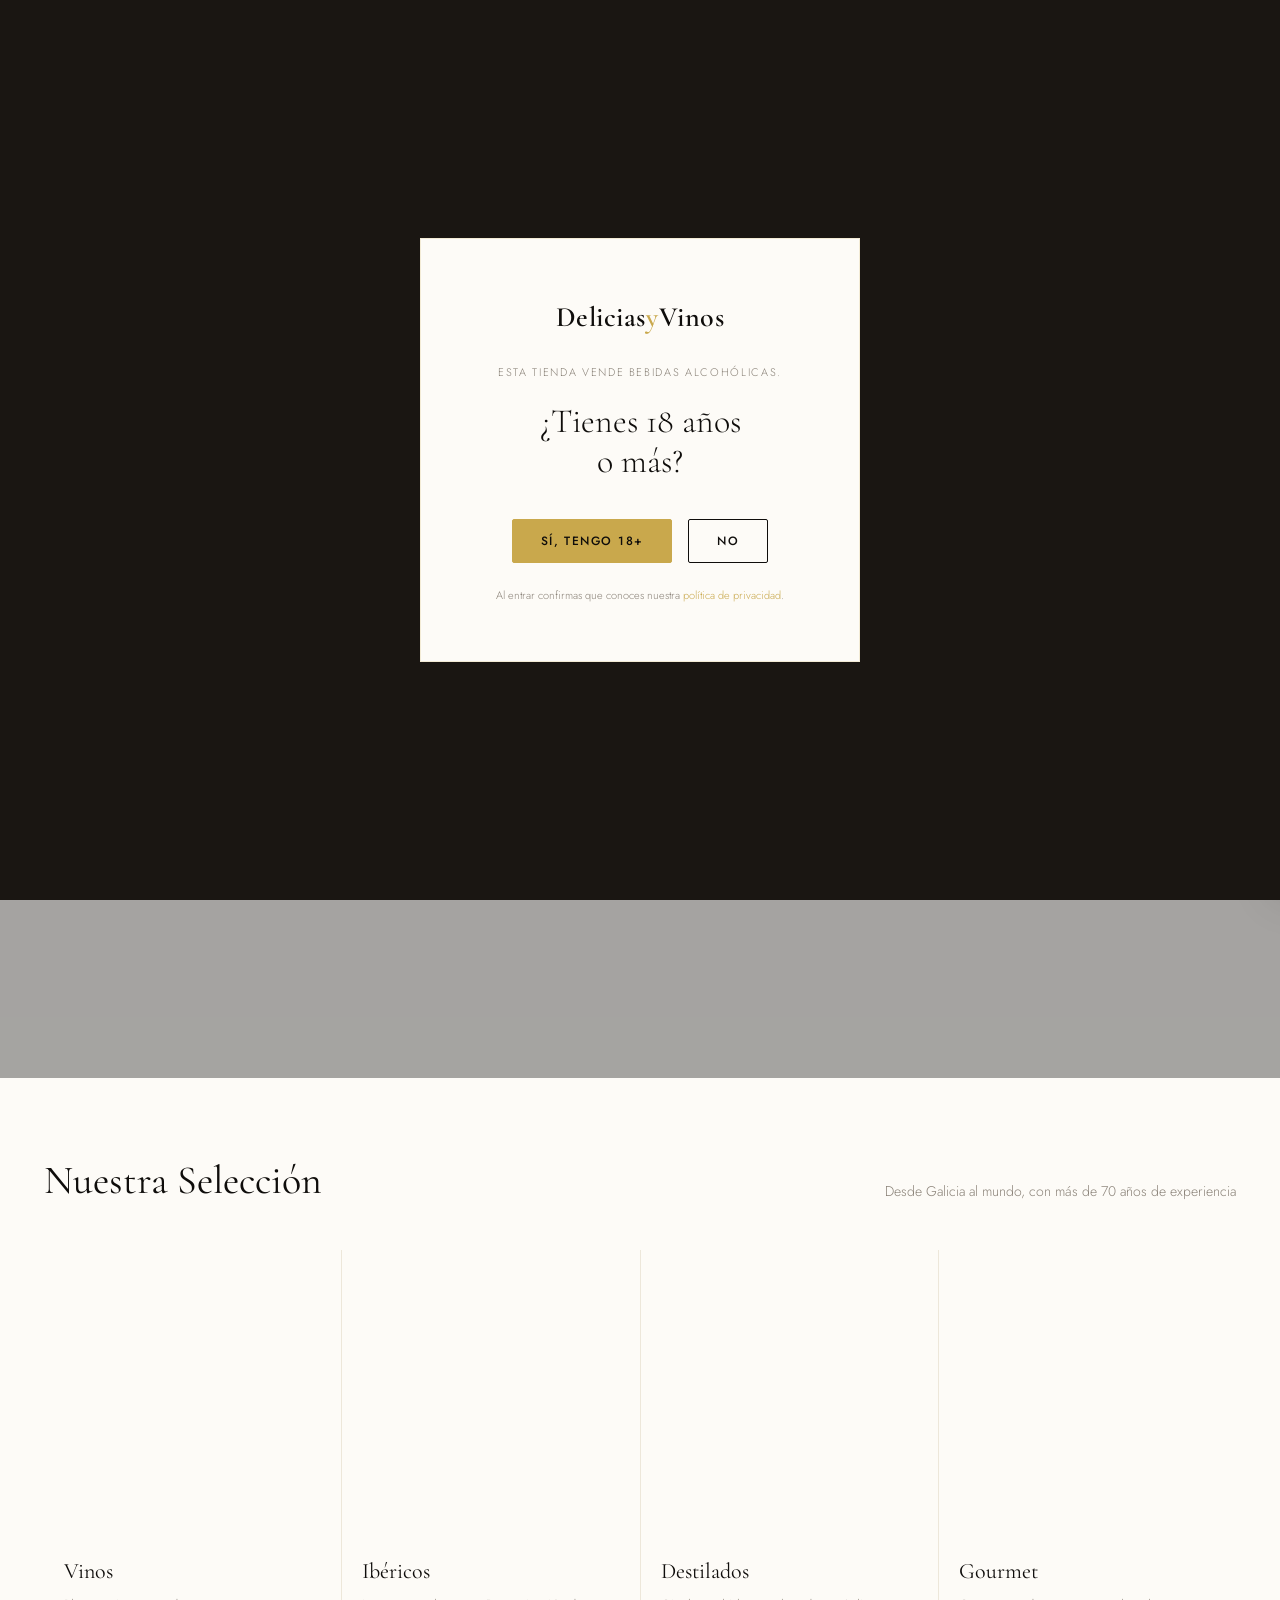
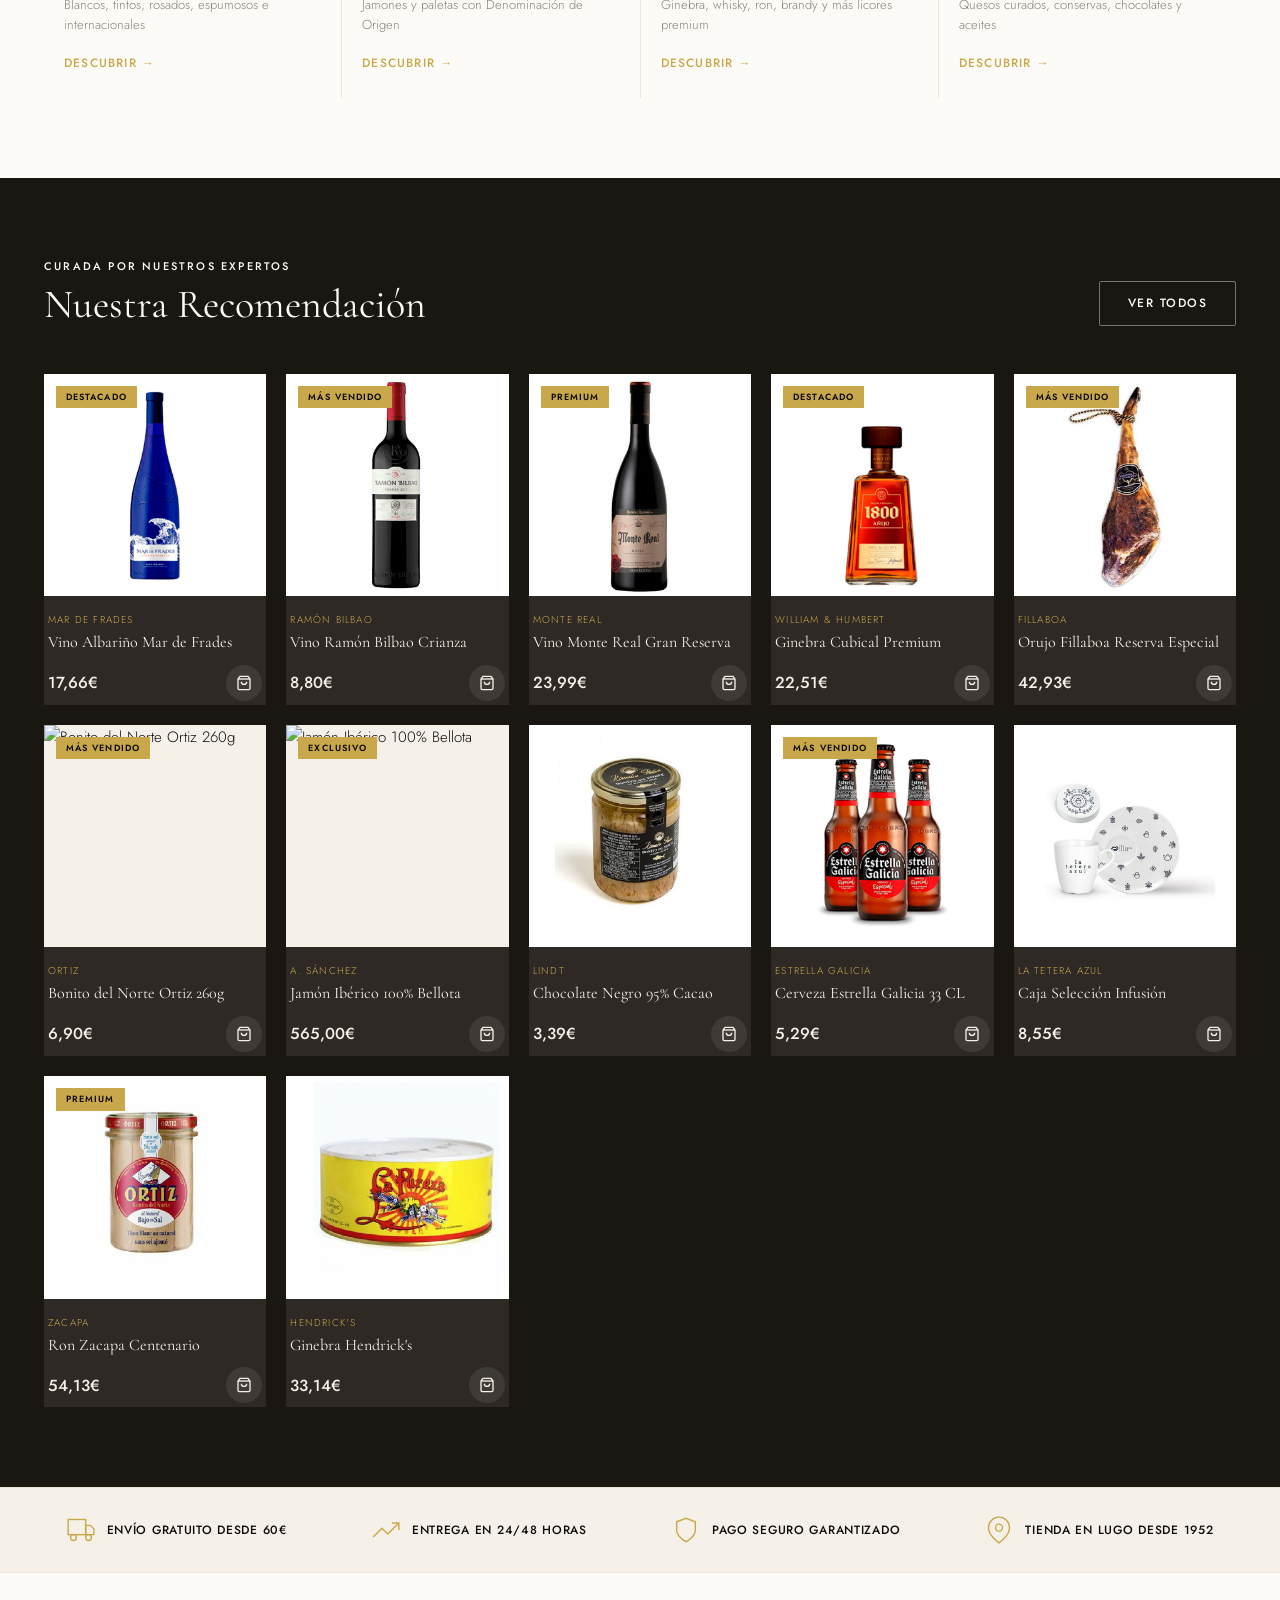
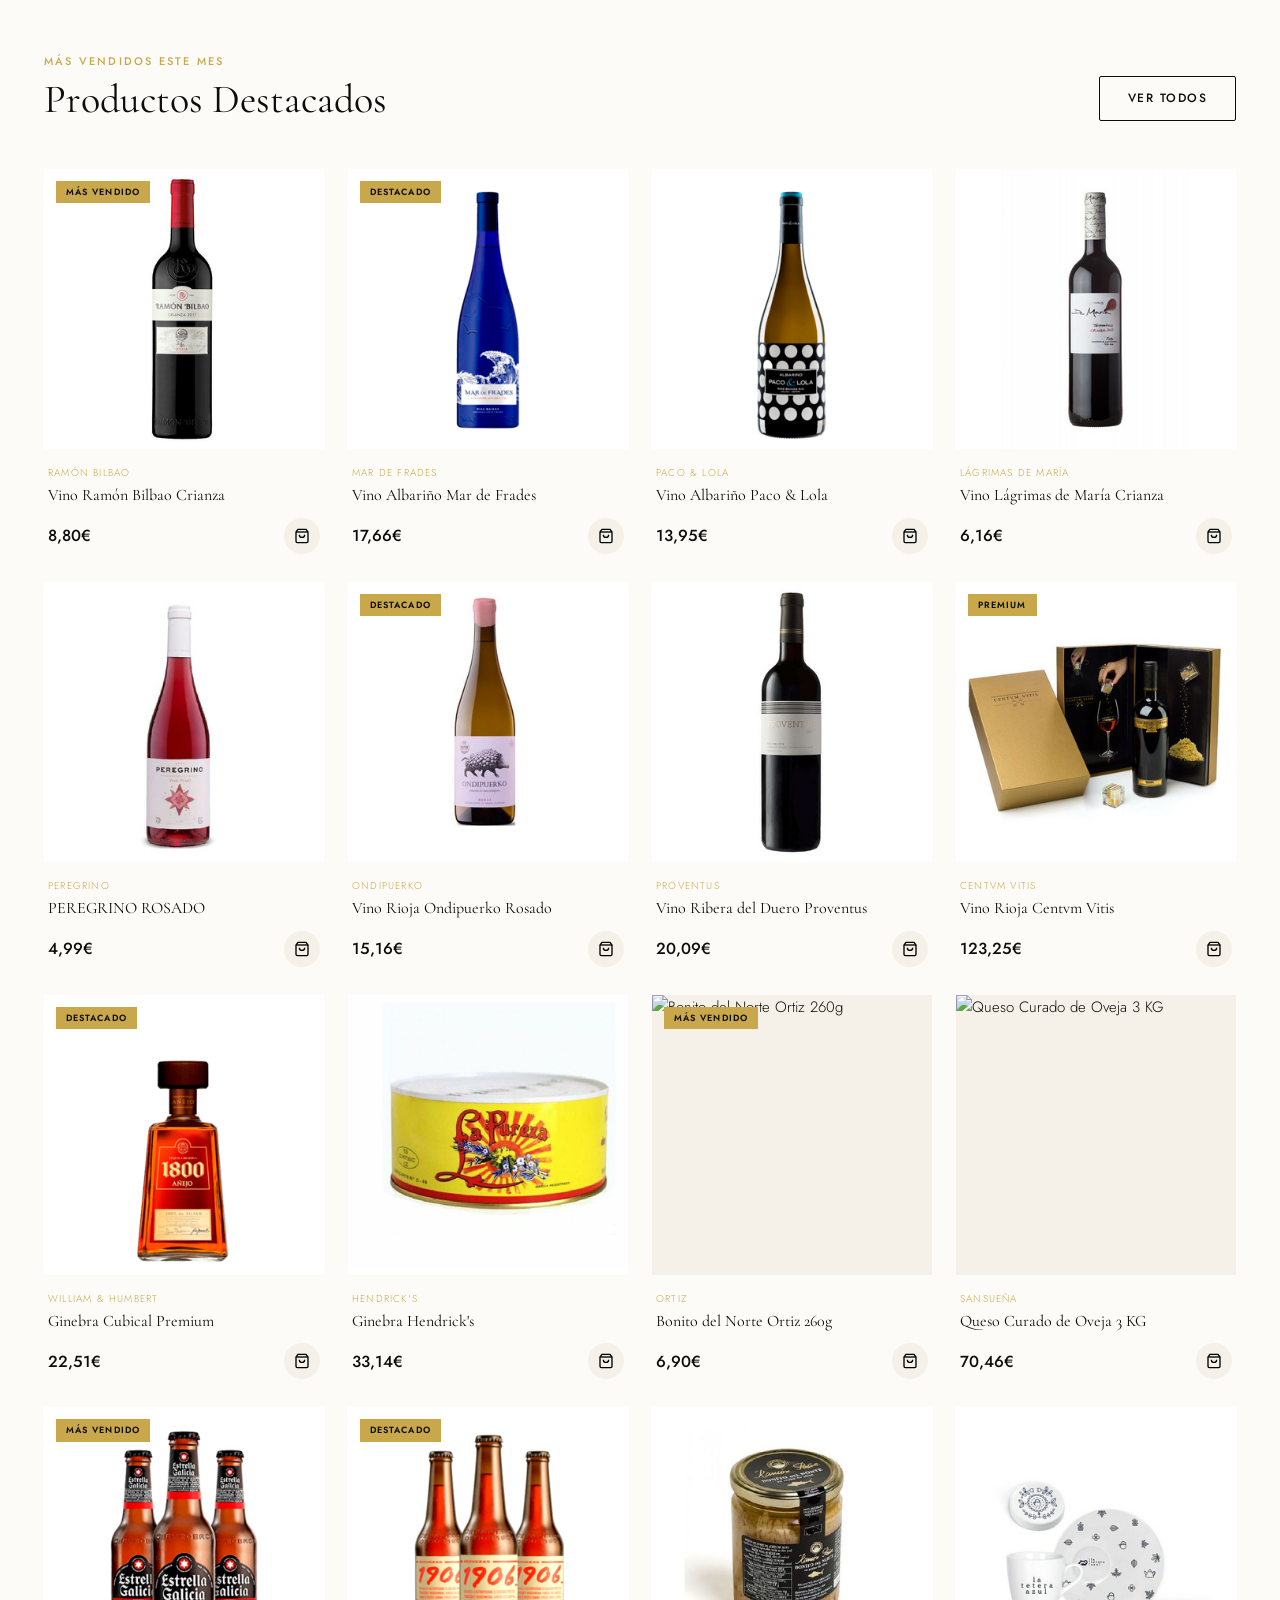
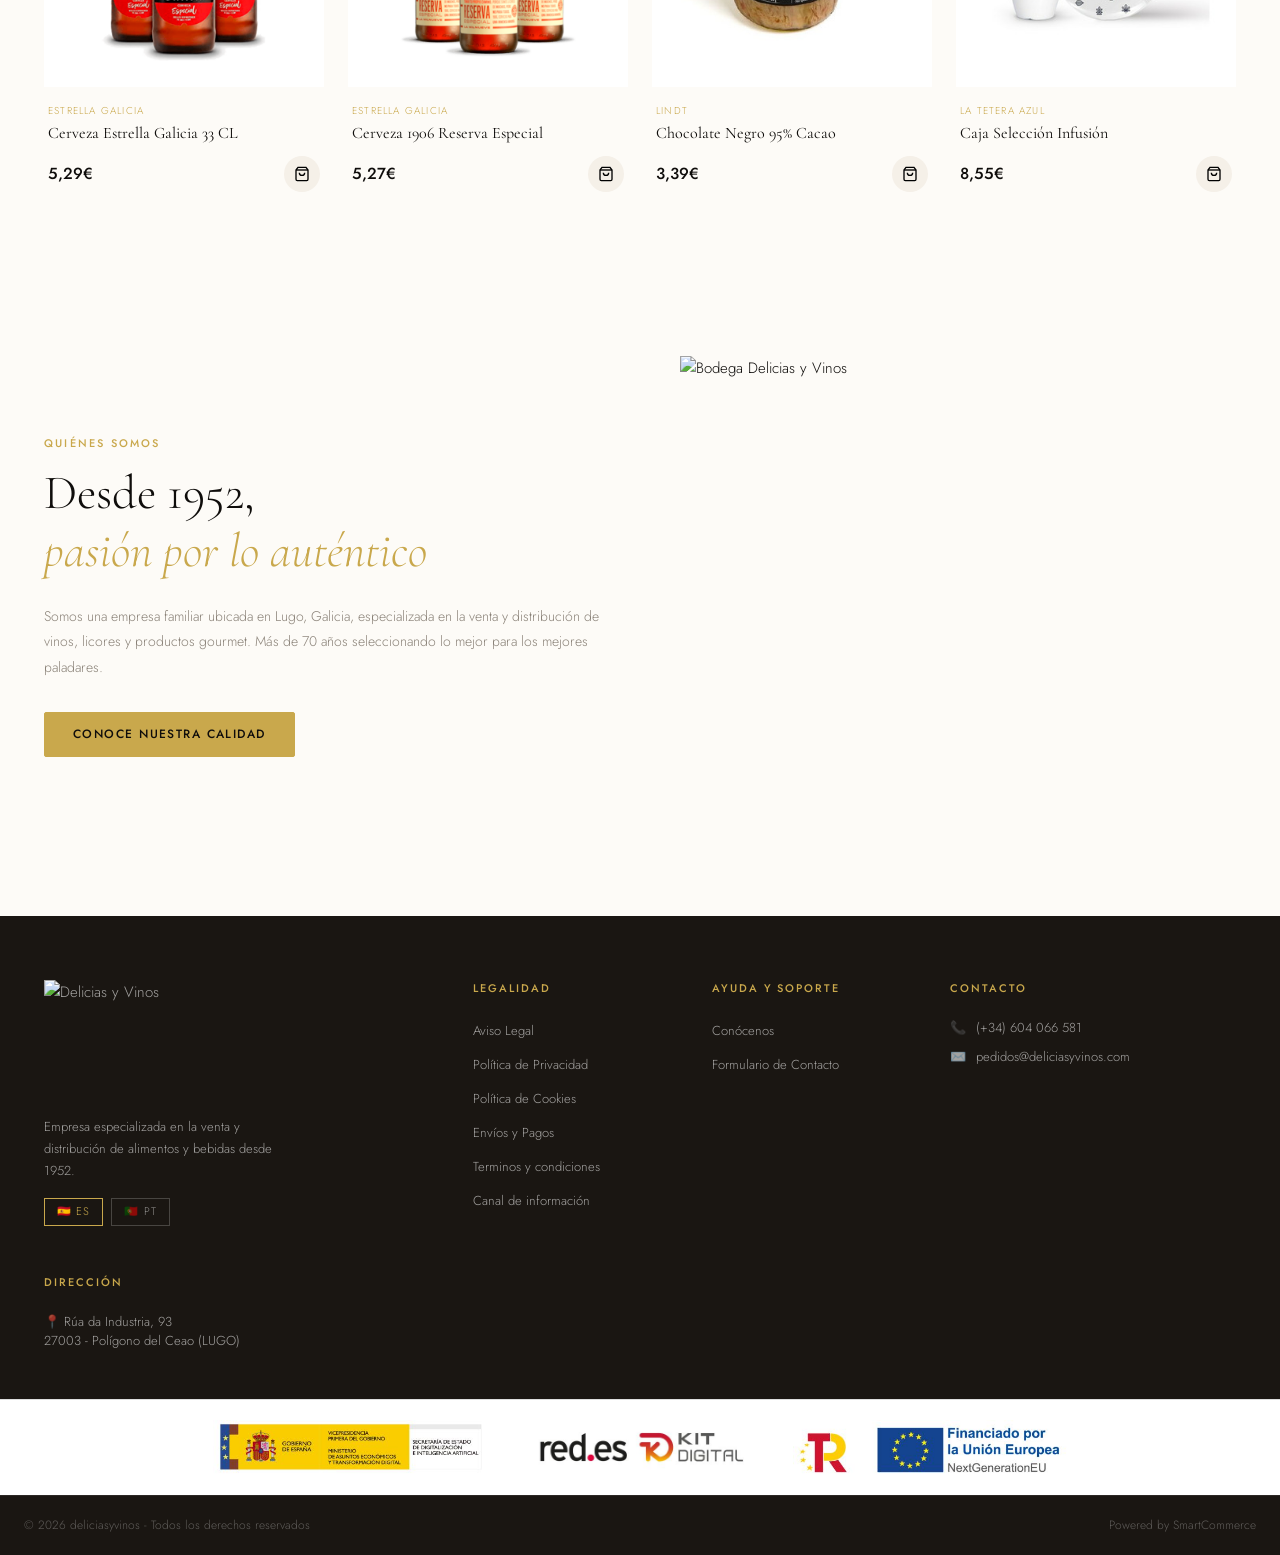
==== commit e23ddca5: "pagina checkout finalizar compra" ====
--- a/index.html
+++ b/index.html
@@ -147,7 +147,7 @@
         <span>Total</span>
         <span id="cart-total-price">0,00€</span>
       </div>
-      <a href="#" class="btn btn--gold btn--full">Finalizar Compra</a>
+      <a href="checkout.html" class="btn btn--gold btn--full">Finalizar Compra</a>
     </div>
   </aside>
 
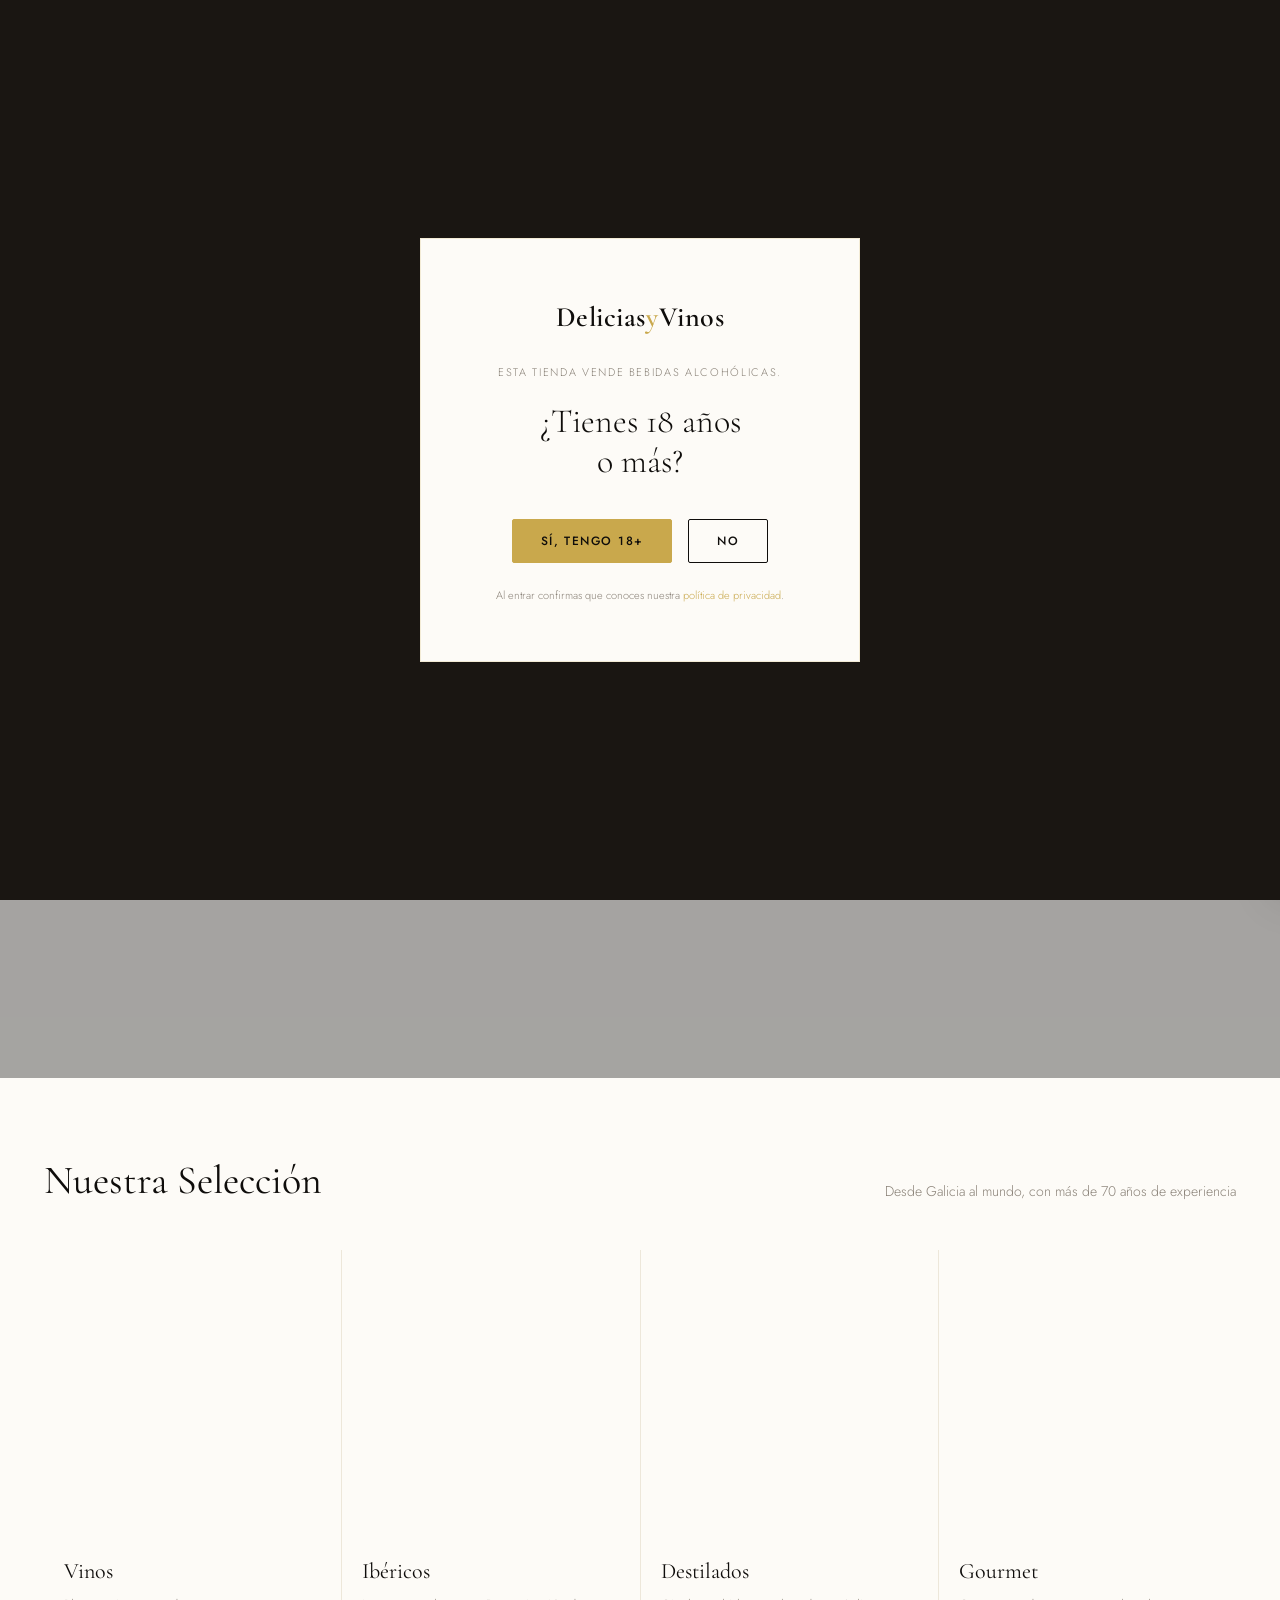
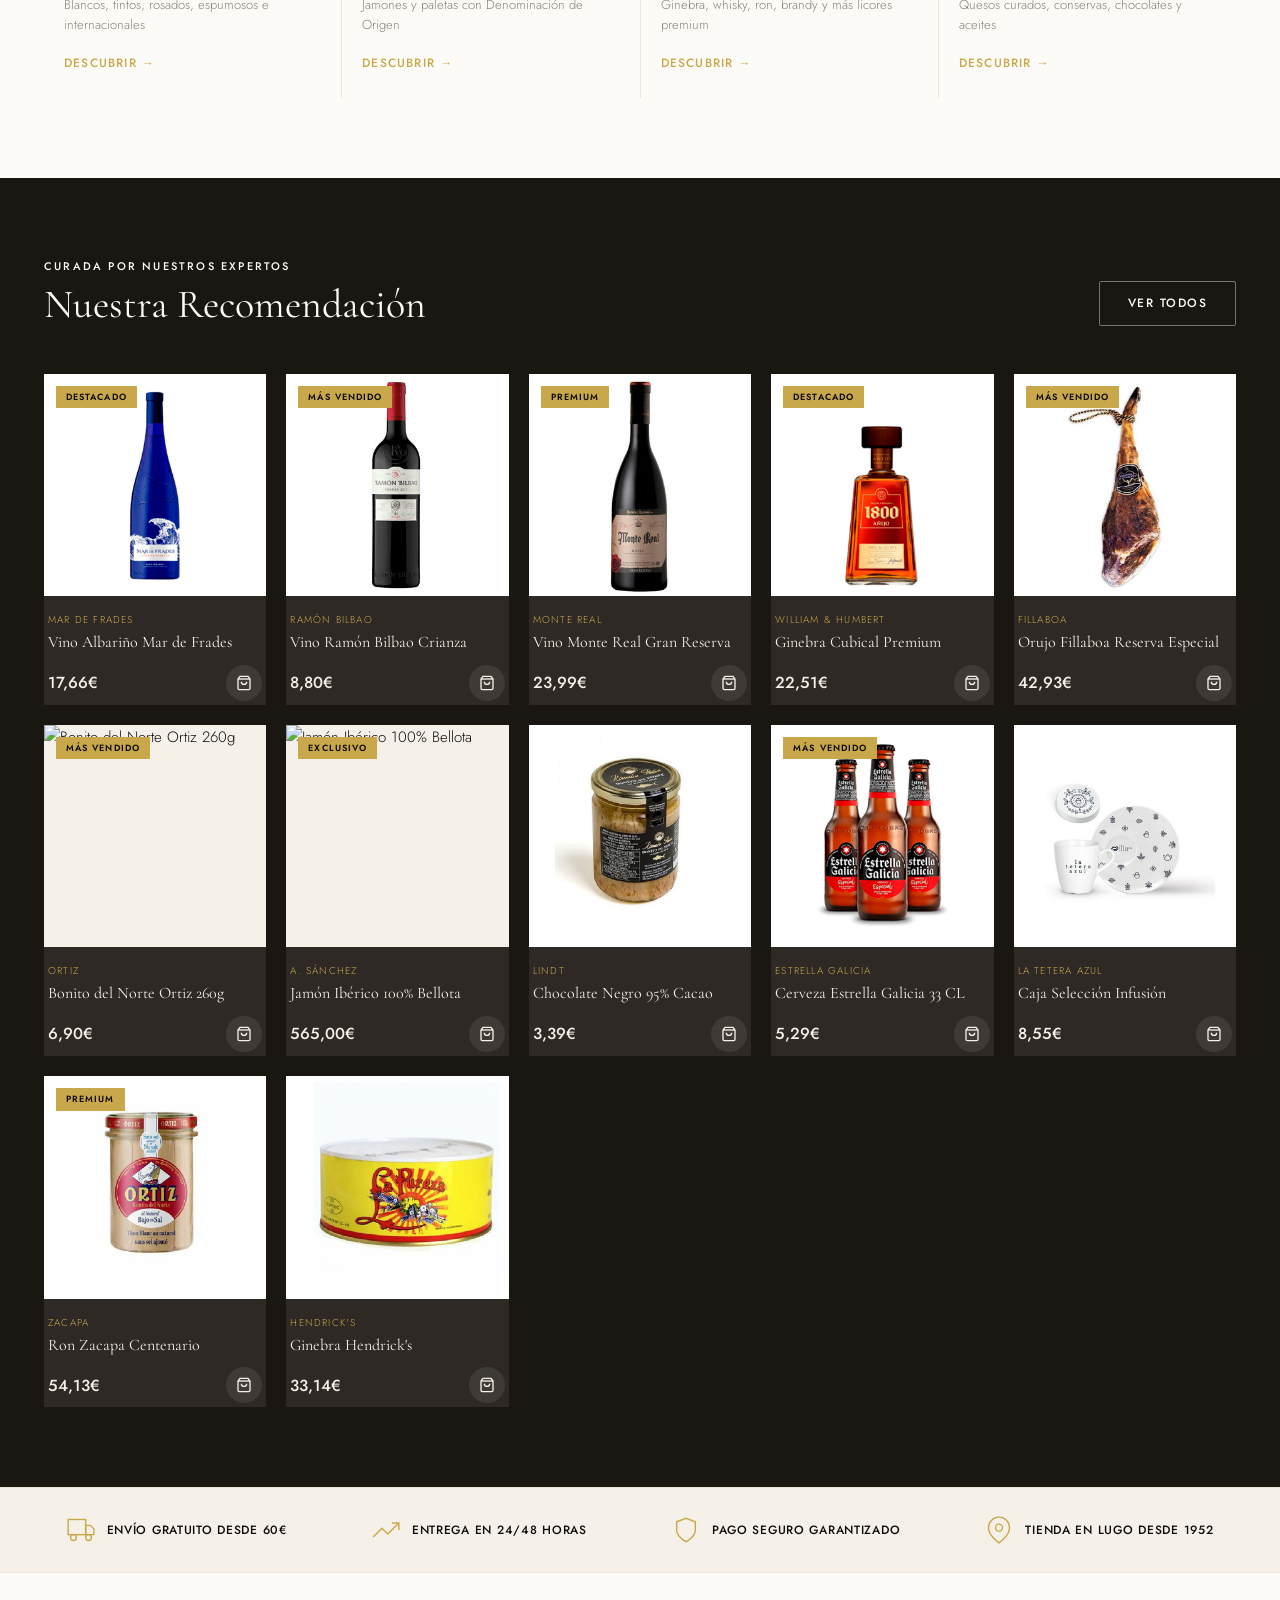
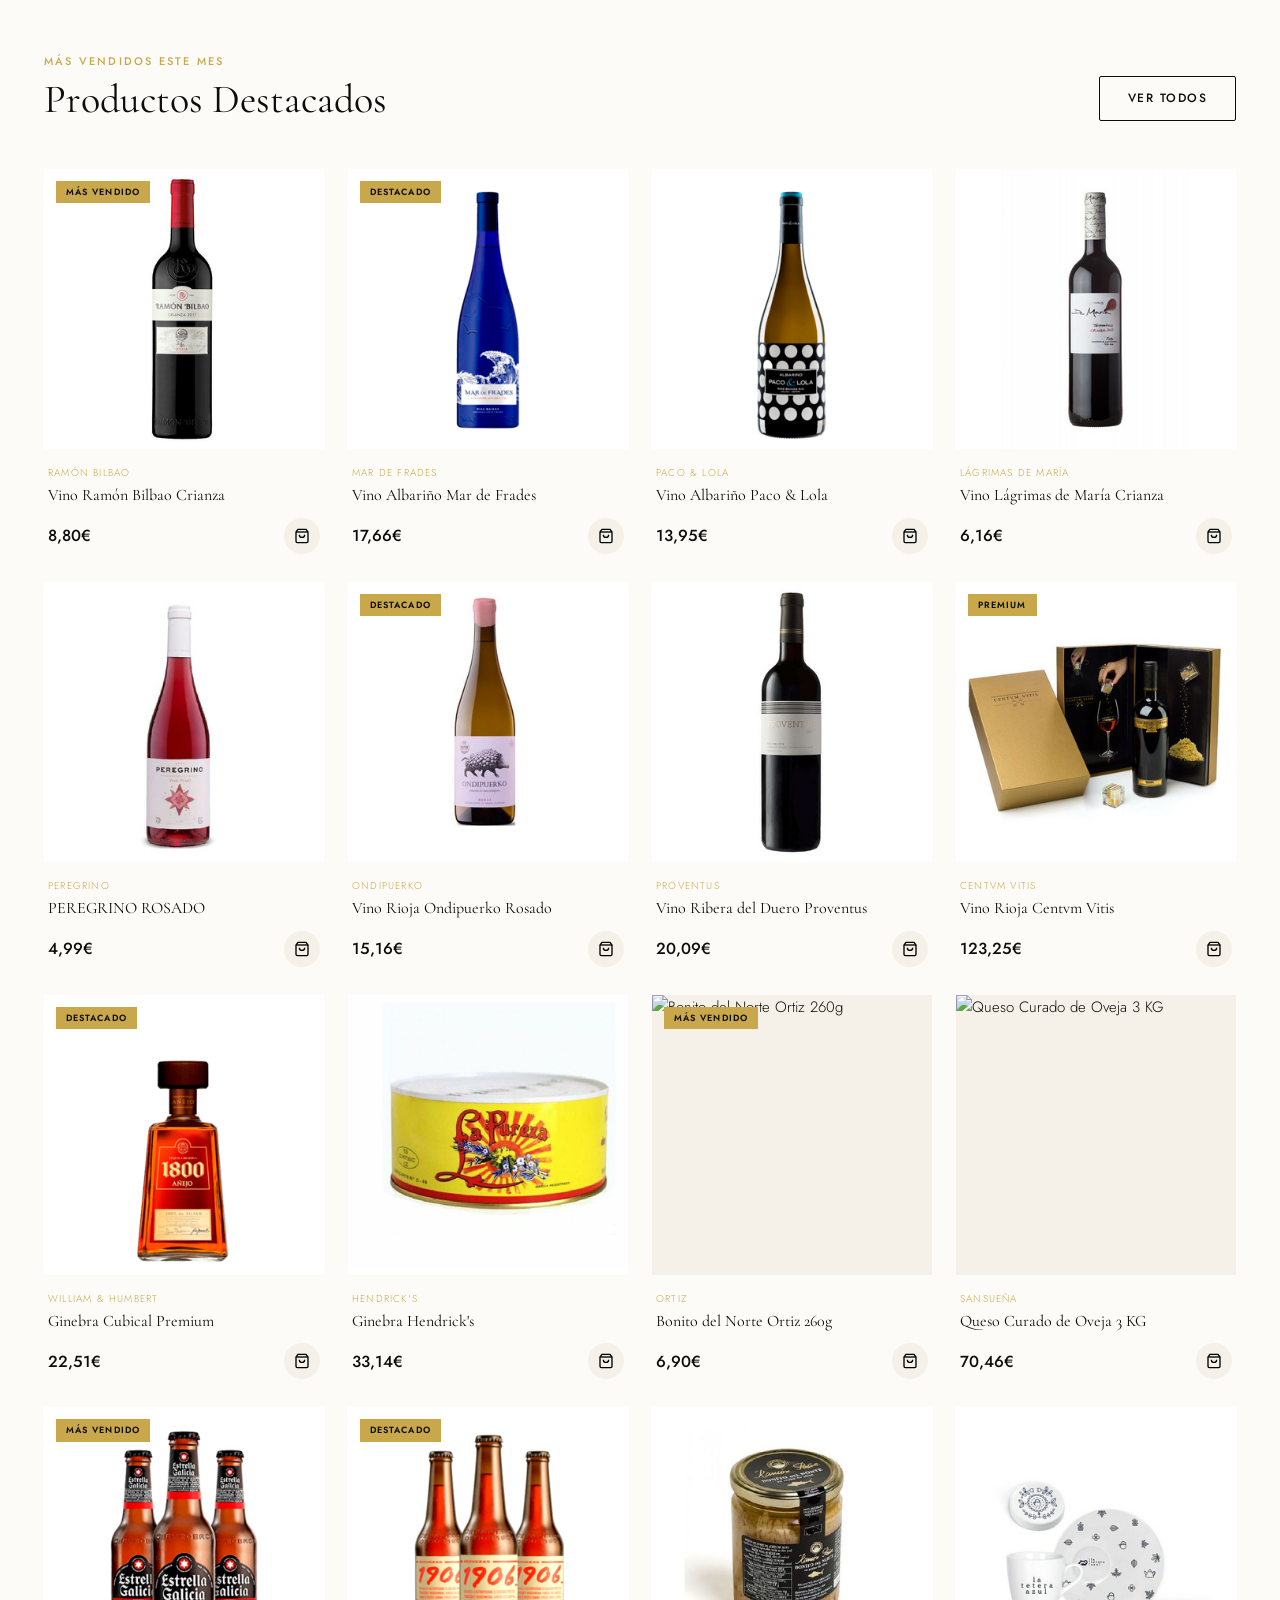
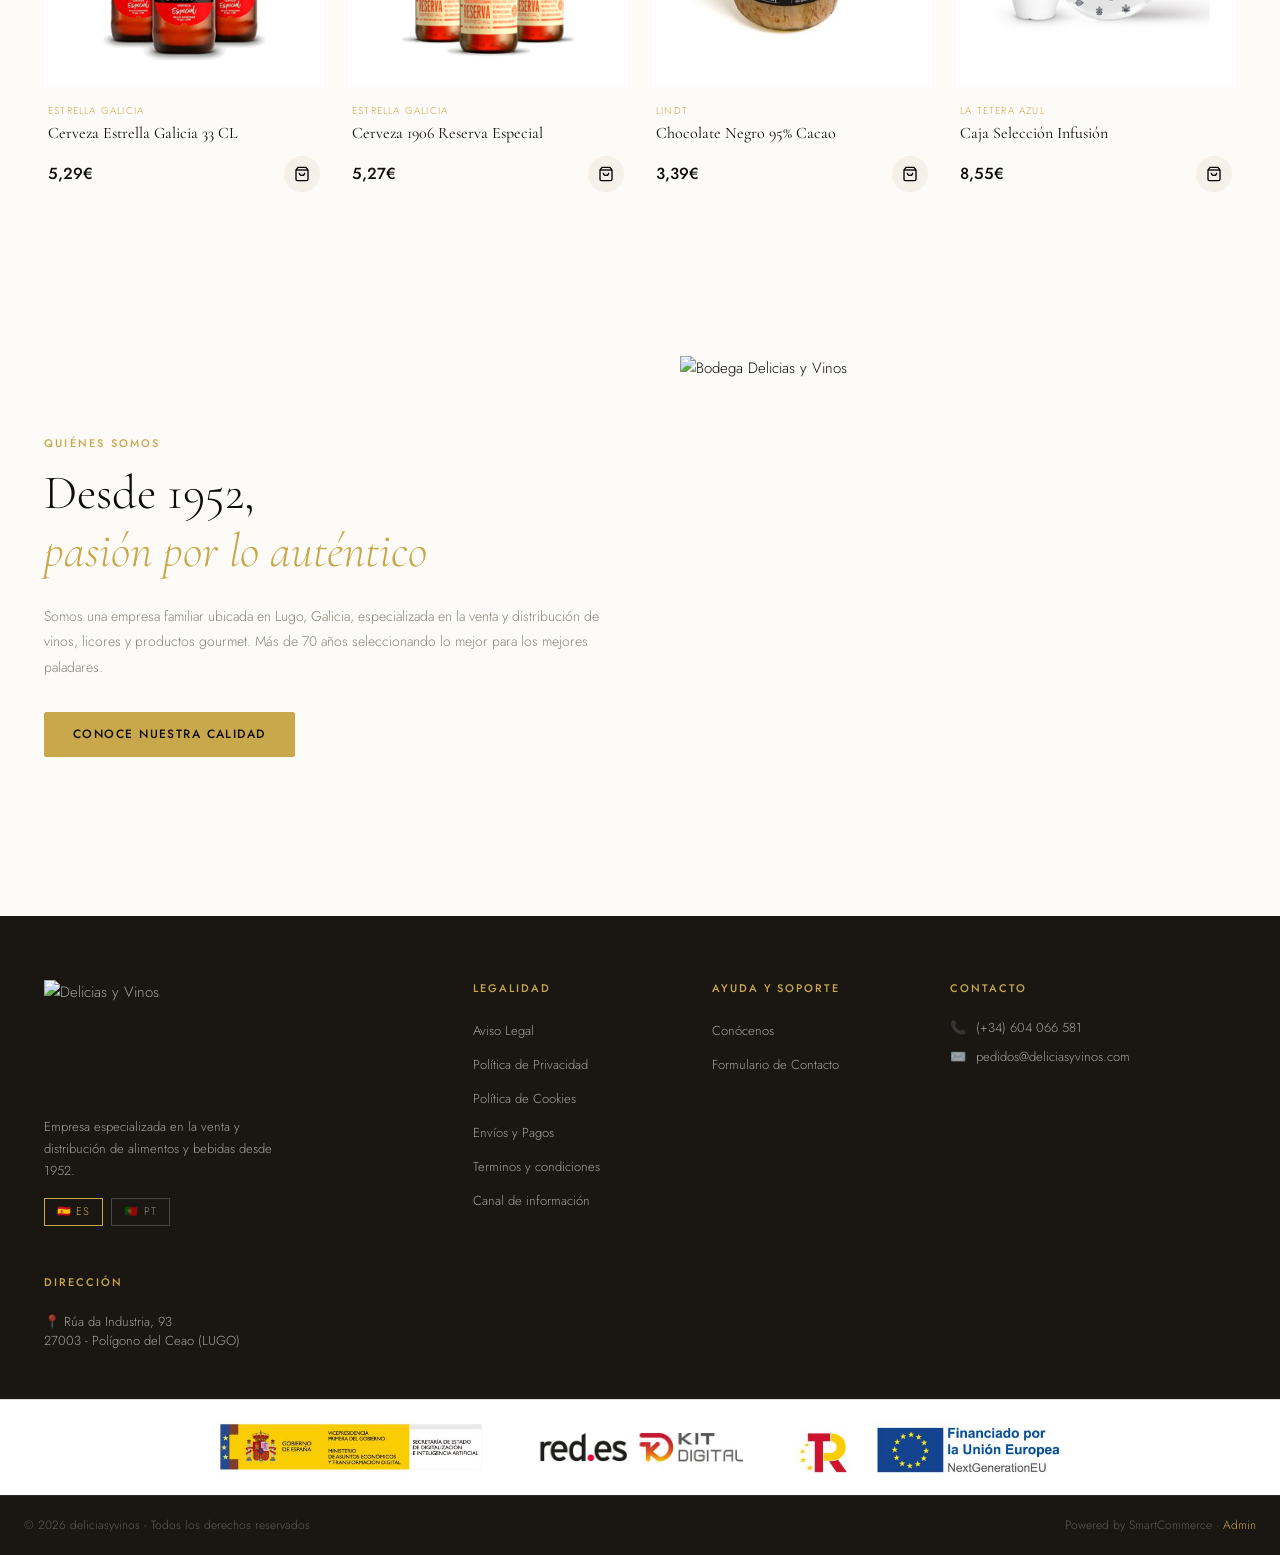
==== commit dd990093: "link para admin no footer" ====
--- a/index.html
+++ b/index.html
@@ -12,6 +12,30 @@
   <script src="js/data.js"></script>
   <script src="js/cart.js"></script>
   <script src="js/main.js"></script>
+  <script>
+  // Sincronizar menu com categorias do admin
+  document.addEventListener('DOMContentLoaded', function() {
+    const saved = localStorage.getItem('dyv_categories');
+    if (!saved) return;
+    try {
+      const cats = JSON.parse(saved);
+      if (!Array.isArray(cats) || cats.length === 0) return;
+      const navList = document.querySelector('.nav__list');
+      if (!navList) return;
+      // Remover itens simples (sem dropdown) do menu
+      navList.querySelectorAll('.nav__item:not(.has-dropdown)').forEach(el => el.remove());
+      // Adicionar todas as categorias sem dropdown
+      const hasDrop = ['vinos','destilados','gourmet'];
+      cats.forEach(cat => {
+        if (hasDrop.includes(cat.slug)) return;
+        const li = document.createElement('li');
+        li.className = 'nav__item';
+        li.innerHTML = `<a href="categoria.html?cat=${cat.slug}" class="nav__link">${cat.nome}</a>`;
+        navList.appendChild(li);
+      });
+    } catch(e) { console.error('Menu sync error:', e); }
+  });
+  </script>
 </body>
 </html>
 <!DOCTYPE html>
@@ -300,12 +324,36 @@
     </div>
     <div class="footer__bottom">
       <p>© 2026 deliciasyvinos - Todos los derechos reservados</p>
-      <p>Powered by SmartCommerce</p>
+      <p>Powered by SmartCommerce · <a href="admin.html" style="color:var(--gold);text-decoration:none;">Admin</a></p>
     </div>
   </footer>
 
   <script src="js/data.js"></script>
   <script src="js/cart.js"></script>
   <script src="js/main.js"></script>
+  <script>
+  // Sincronizar menu com categorias do admin
+  document.addEventListener('DOMContentLoaded', function() {
+    const saved = localStorage.getItem('dyv_categories');
+    if (!saved) return;
+    try {
+      const cats = JSON.parse(saved);
+      if (!Array.isArray(cats) || cats.length === 0) return;
+      const navList = document.querySelector('.nav__list');
+      if (!navList) return;
+      // Remover itens simples (sem dropdown) do menu
+      navList.querySelectorAll('.nav__item:not(.has-dropdown)').forEach(el => el.remove());
+      // Adicionar todas as categorias sem dropdown
+      const hasDrop = ['vinos','destilados','gourmet'];
+      cats.forEach(cat => {
+        if (hasDrop.includes(cat.slug)) return;
+        const li = document.createElement('li');
+        li.className = 'nav__item';
+        li.innerHTML = `<a href="categoria.html?cat=${cat.slug}" class="nav__link">${cat.nome}</a>`;
+        navList.appendChild(li);
+      });
+    } catch(e) { console.error('Menu sync error:', e); }
+  });
+  </script>
 </body>
 </html>
